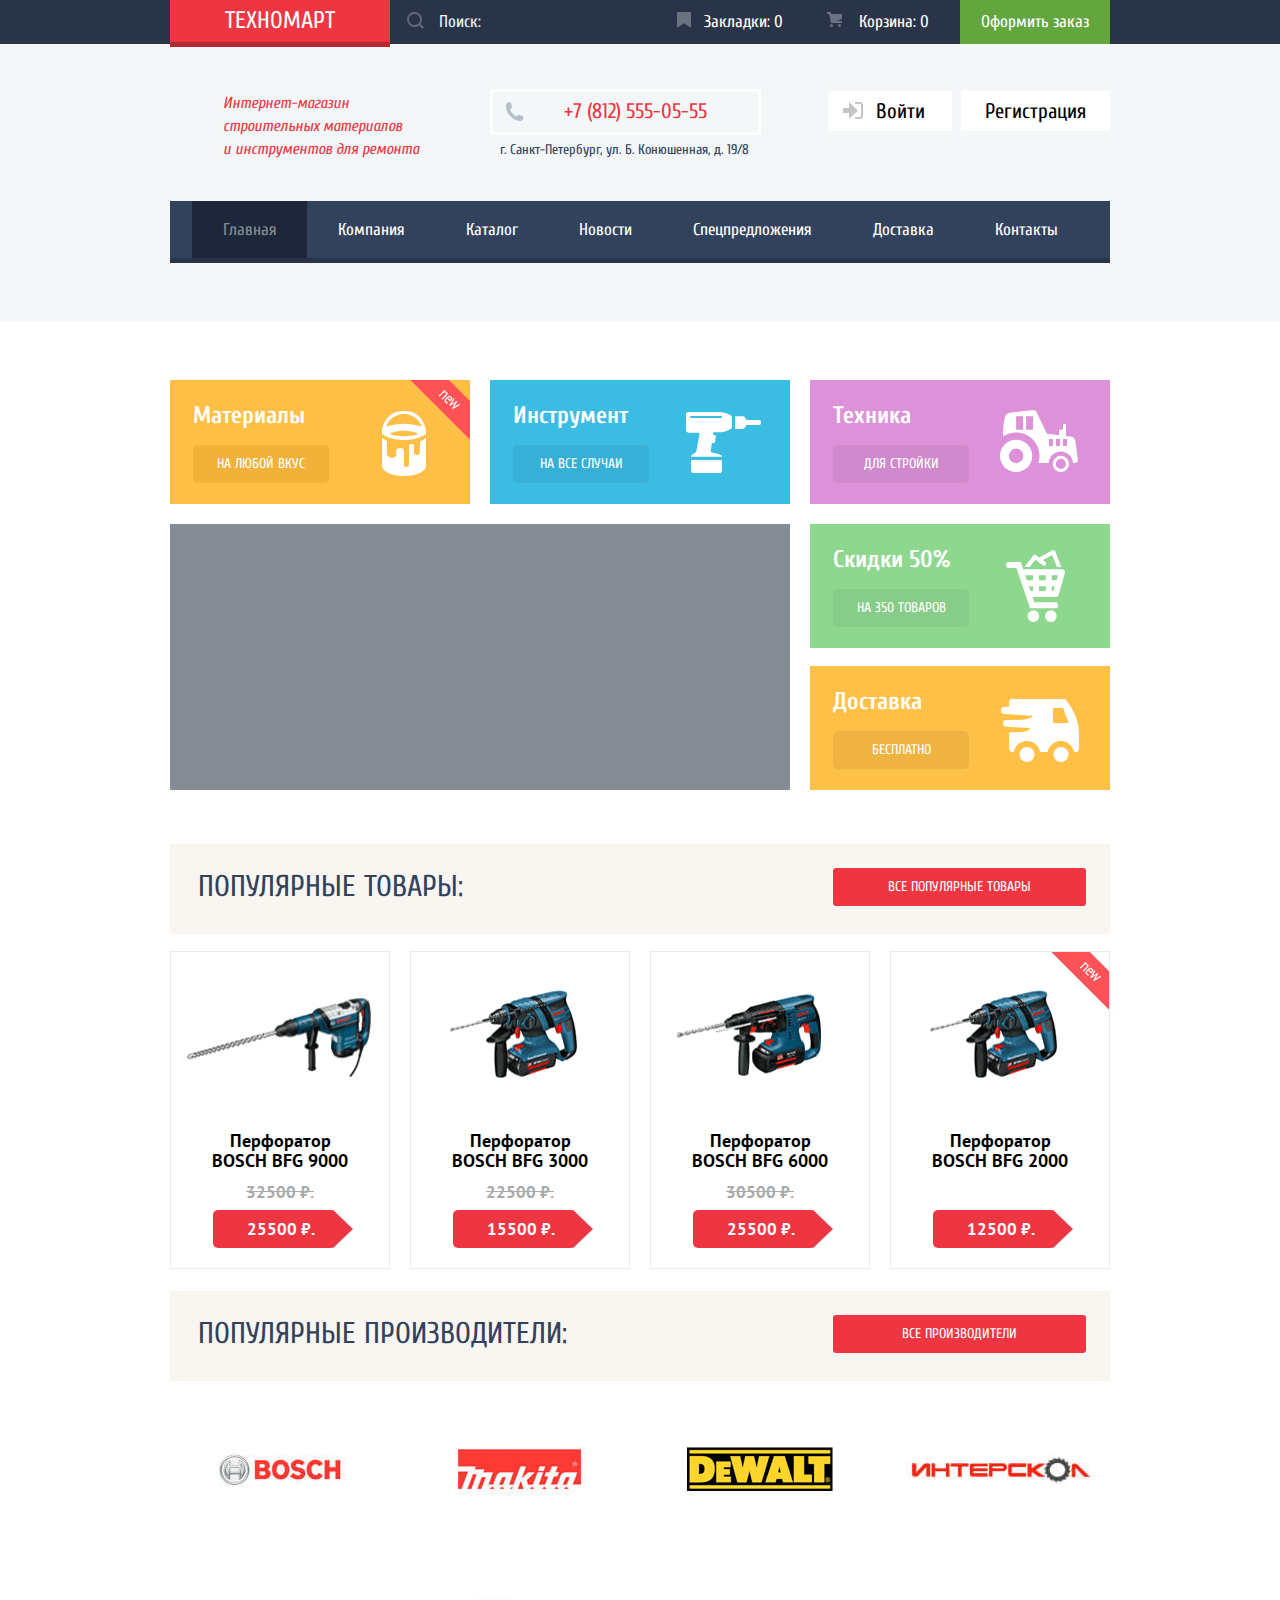
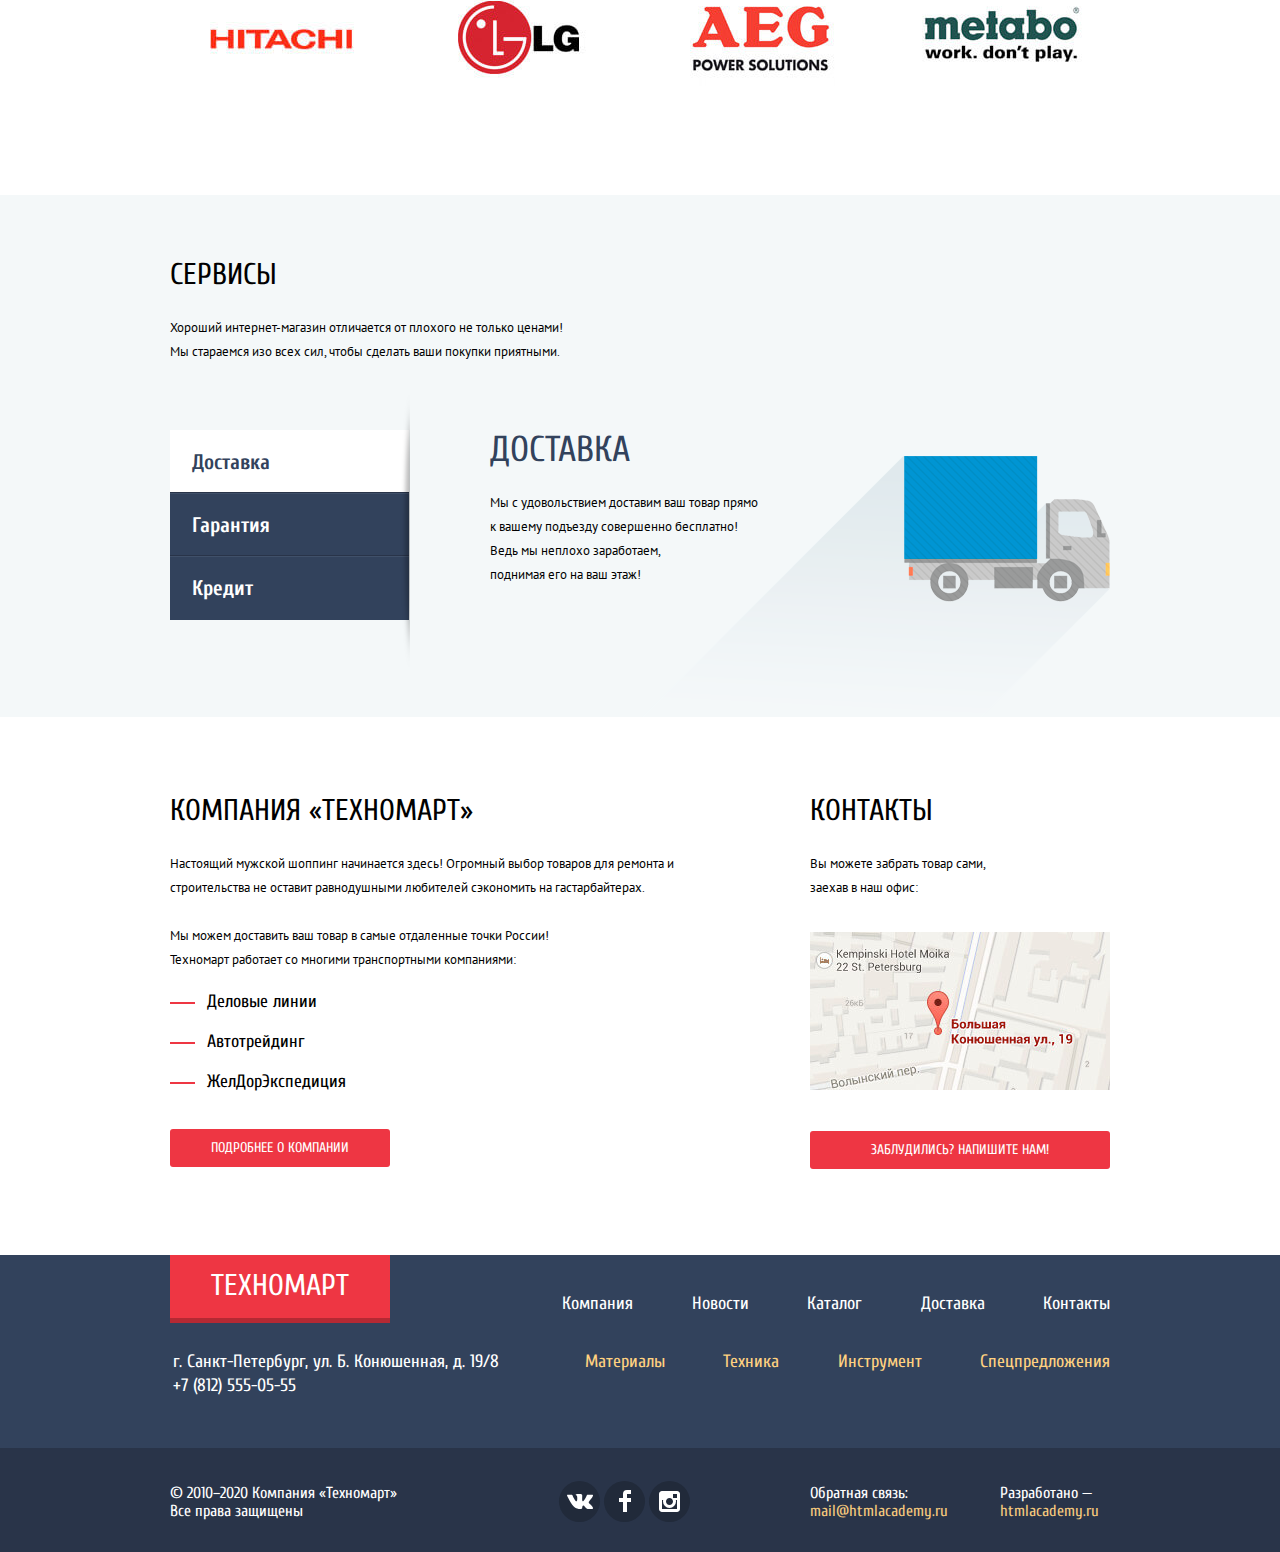
==== index.html @ 86afed7e "Верстка главной страницы" ====
<!DOCTYPE html>
<html lang="ru">
    <head>
        <meta charset="utf-8">
        <title>Интернет-магазин строительных материалов «Техномарт»</title>
        <link href="https://fonts.googleapis.com/css?family=Cuprum:400,400i,700&display=swap" rel="stylesheet">
        <link href="https://fonts.googleapis.com/css?family=PT+Sans:400,700&display=swap" rel="stylesheet">        <link rel="stylesheet" href="css/normalize.css">
        <link rel="stylesheet" href="css/style.css">
    </head>
    <body>
        <!-- Header -->
        <header class="main-header">
            <div class="main-header__container">
                <div class="container">
                    <a class="main-header__logo">Техномарт</a>
                    <form class="search-form" action="#" method="post">
                        <input type="search" name="search" id="search" placeholder="Поиск:">
                        <label for="search">
                            <svg xmlns="http://www.w3.org/2000/svg" width="17" height="17" viewBox="0 0 17 17"><path fill="#616978" d="M17 15.586l-3.542-3.542A7.465 7.465 0 0 0 15 7.5 7.5 7.5 0 1 0 7.5 15c1.71 0 3.282-.579 4.544-1.542L15.586 17 17 15.586zM2 7.5C2 4.467 4.467 2 7.5 2 10.532 2 13 4.467 13 7.5c0 3.032-2.468 5.5-5.5 5.5A5.506 5.506 0 0 1 2 7.5z"/></svg>
                        </label>
                    </form>
                    <ul class="menu-list">
                        <li class="menu-item">
                            <a href="#">Закладки: <span>0</span></a>
                            <svg xmlns="http://www.w3.org/2000/svg" width="14" height="16" viewBox="0 0 14 16"><path fill="#6a7180" d="M14 15c0 .55-.368.741-.818.426l-5.363-3.765c-.45-.315-1.187-.315-1.637 0L.818 15.426C.368 15.741 0 15.55 0 15V1c0-.55.45-1 1-1h12c.55 0 1 .45 1 1v14z"/></svg>
                        </li>
                        <li class="menu-item">
                            <a href="#">Корзина: <span>0</span></a>
                            <svg xmlns="http://www.w3.org/2000/svg" width="15" height="15" viewBox="0 0 15 15"><circle fill="#6a7180" cx="4.5" cy="13.5" r="1.5"/><circle fill="#6a7180" cx="12.5" cy="13.5" r="1.5"/><path fill="#6a7180" d="M15 2H4.07l-.422-2H0v2h2.031l1.985 9H15V9H9.441L15 6.951z"/></svg>
                        </li>
                        <li class="menu-item"><a class="green" href="#">Оформить заказ</a></li>
                    </ul>
                </div>
            </div>
            <section class="company-info">
                <h1 class="visually-hidden">Интернет-магазин строительных материалов «Техномарт»</h1>
                <div class="container">
                    <p class="description">
                        Интернет-магазин<br>
                        строительных материалов<br>
                        и инструментов для ремонта
                    </p>
                    <div class="contacts">
                        <p class="phone"><a class="phone-number" href="tel:+78125550555">+7 (812) 555-05-55</a></p>
                        <p class="addres">г. Санкт-Петербург, ул. Б. Конюшенная, д. 19/8</p>
                    </div>
                    <div class="authorisation">
                        <a class="login" href="#">
                            <svg xmlns="http://www.w3.org/2000/svg" width="20" height="17" viewBox="0 0 20 17"><path fill="#c5c5c5" d="M14.875 8.5L6 0v6H0v5h6v6z"/><path fill="#c5c5c5" d="M16.986 15.01h-5.027V17h5.027c2.178 0 3.004-1.81 3.029-3.026V3.028C19.99 1.811 19.164 0 16.986 0h-5.027v1.99h5.027c.839 0 .992.681 1.01 1.057v10.904c-.017.376-.171 1.059-1.01 1.059z"/></svg>
                            <span>Войти</span>
                        </a>
                        <a class="registration" href="#" type="button">Регистрация</a>
                    </div>
                </div>
            </section>
            <nav class="main-menu">
                <div class="container">
                    <ul class="main-nav">
                        <li><a class="active">Главная</a></li>
                        <li><a href="#">Компания</a></li>
                        <li><a href="catalog.html">Каталог</a></li>
                        <li><a href="#">Новости</a></li>
                        <li><a href="#">Спецпредложения</a></li>
                        <li><a href="#">Доставка</a></li>
                        <li><a href="#">Контакты</a></li>
                    </ul>
                </div>
        </header>
        <main>
            <section class="products-and-offers">
                <h2 class="visually-hidden">Товары и предложения</h2>
                <div class="container">
                    <ul class="products-list">
                        <li class="products-item">
                            <h3>Материалы</h3>
                            <a href="#">на любой вкус</a>
                        </li>
                        <li class="products-item">
                            <h3>Инструмент</h3>
                            <a href="#">на все случаи</a>
                        </li>
                        <li class="products-item">
                            <h3>Техника</h3>
                            <a href="#">для стройки</a>
                        </li>
                    </ul>
                </div>
                <div class="offers">
                    <div class="container">
                        <div class="slider"></div>
                        <ul class="offers-list">
                            <li class="offers-item">
                                <h3>Скидки 50%</h3>
                                <a href="#">на 350 товаров</a>
                            </li>
                            <li class="offers-item">
                                <h3>Доставка</h3>
                                <a href="#">бесплатно</a>
                            </li>
                        </ul>
                    </div>
                </div>
            </section>
            <section class="popular-products">
                <div class="container">
                    <div class="popular-products__header">
                        <h2>Популярные товары:</h2>
                        <a href="#">все популярные товары</a>
                    </div>
                    <ul class="popular-list">
                        <li class="popular-item">
                            <img class="popular-item__img" src="img/perforator-bosh-bfg-9000.png" width="218" height="170" alt="Перфоратор BOSCH BFG 9000">
                            <h3>Перфоратор BOSCH BFG 9000</h3>
                            <span>32500 ₽.</span>
                            <span class="price">25500 ₽.</span>
                        </li>
                        <li class="popular-item">
                            <img class="popular-item__img" src="img/perforator-bosh-bfg-3000.png" width="218" height="170" alt="Перфоратор BOSCH BFG 3000">
                            <h3>Перфоратор BOSCH BFG 3000</h3>
                            <span>22500 ₽.</span>
                            <span class="price">15500 ₽.</span>
                        </li>
                        <li class="popular-item">
                            <img class="popular-item__img" src="img/perforator-bosh-bfg-6000.png" width="218" height="170" alt="Перфоратор BOSCH BFG 6000">
                            <h3>Перфоратор BOSCH BFG 6000</h3>
                            <span>30500 ₽.</span>
                            <span class="price">25500 ₽.</span>
                        </li>
                        <li class="popular-item">
                            <img class="popular-item__img" src="img/perforator-bosh-bfg-2000.png" width="218" height="170" alt="Перфоратор BOSCH BFG 2000">
                            <h3>Перфоратор BOSCH BFG 2000</h3>
                            <span class="price">12500 ₽.</span>
                        </li>
                    </ul>
                </div>
            </section>
            <section class="popular-manufacturers">
                <div class="container">
                    <div class="popular-manufacturers__header">
                        <h2>Популярные производители:</h2>
                        <a href="#">все производители</a>
                    </div>
                    <div class="manufacturers-list">
                        <a class="manufacturers-item" href="#">
                            <img src="img/manufacturers-1.jpg" width="220" height="145" alt="BOSCH">
                        </a>
                        <a class="manufacturers-item" href="#">
                            <img src="img/manufacturers-2.jpg" width="220" height="145" alt="Makiata">
                        </a>
                        <a class="manufacturers-item" href="#">
                            <img src="img/manufacturers-3.jpg" width="220" height="145" alt="DeWALT">
                        </a>
                        <a class="manufacturers-item" href="#">
                            <img src="img/manufacturers-4.jpg" width="220" height="145" alt="ИНТЕРСКОЛ">
                        </a>
                        <a class="manufacturers-item" href="#">
                            <img src="img/manufacturers-5.jpg" width="220" height="145" alt="HITACHI">
                        </a>
                        <a class="manufacturers-item" href="#">
                            <img src="img/manufacturers-6.jpg" width="220" height="145" alt="LG">
                        </a>
                        <a class="manufacturers-item" href="#">
                            <img src="img/manufacturers-7.jpg" width="220" height="145" alt="AEG">
                        </a>
                        <a class="manufacturers-item" href="#">
                            <img src="img/manufacturers-8.jpg" width="220" height="145" alt="Metabo">
                        </a>
                    </div>
                </div>
            </section>
            <section class="services">
                <div class="container">
                    <h2>Сервисы</h2>
                    <p>Хороший интернет-магазин отличается от плохого не только ценами! Мы стараемся изо всех сил, чтобы сделать ваши покупки приятными.</p>
                    <div class="services-slider">
                        <input class="visually-hidden" type="radio" name="switches" id="delivery" checked>
                        <input class="visually-hidden" type="radio" name="switches" id="guarantee">
                        <input class="visually-hidden" type="radio" name="switches" id="credit">
                        <div class="services-control">
                            <label class="services-control__item services-control__delivery" for="delivery">Доставка</label>
                            <label class="services-control__item services-control__guarantee" for="guarantee">Гарантия</label>
                            <label class="services-control__item services-control__credit" for="credit">Кредит</label>
                        </div>
                        <div class="services-screen">
                            <div class="services-item">
                                <div class="services-container">
                                    <div class="description">
                                        <h2>Доставка</h2>
                                        <p>
                                            Мы с удовольствием доставим ваш товар прямо<br>
                                            к вашему подъезду совершенно бесплатно!<br>
                                            Ведь мы неплохо заработаем,<br>
                                            поднимая его на ваш этаж!
                                        </p>
                                    </div>
                                </div>
                            </div>
                            <div class="services-item">
                                <div class="services-container">
                                    <div class="description">
                                        <h2>Гарантия</h2>
                                        <p>
                                            Если купленный у нас товар поломается или заискрит,<br>
                                            а также в случае пожара, спровоцированного его возгаранием,<br>
                                            вы всегда можете быть уверены в нашей гарантии. Мы обменяем<br>
                                            сгоревший товар на новый.<br>
                                            Дом уж восстановите как-нибудь сами.
                                        </p>
                                    </div>
                                </div>
                            </div>
                            <div class="services-item">
                                <div class="services-container">
                                    <div class="description">
                                        <h2>Кредит</h2>
                                        <p>
                                            Залезть в долговую яму стало проще!<br>
                                            Кредитные консультанты придут вам на помощь.
                                        </p>
                                        <button type="button">Отправить заявку</button>
                                    </div>
                                </div>
                            </div>
                        </div>
                    </div>
                </div>
            </section>
            <article class="about-company">
                <div class="container">
                    <section class="company-descript">
                        <h2>Компания «Техномарт»</h2>
                        <p class="paragraph">Настоящий мужской шоппинг начинается здесь! Огромный выбор товаров для ремонта и строительства не оставит равнодушными любителей сэкономить на гастарбайтерах.</p>
                        <p class="paragraph">Мы можем доставить ваш товар в самые отдаленные точки России!<br>
                        Техномарт работает со многими транспортными компаниями:</p>
                        <ul class="companies-list">
                            <li class="companies-item">Деловые линии</li>
                            <li class="companies-item">Автотрейдинг</li>
                            <li class="companies-item">ЖелДорЭкспедиция</li>
                        </ul>
                        <a class="more-detailed" href="#">Подробнее о компании</a>
                    </section>
                    <section class="contacts">
                        <h2>Контакты</h2>
                        <p class="paragraph">Вы можете забрать товар сами,<br> заехав в наш офис:</p>
                        <button class="map" type="button">
                            <img src="img/map.jpg" width="300" height="158" alt="Карта проезда">
                        </button>
                        <button class="write-us" type="button">Заблудились? Напишите нам!</button>
                    </section>
                </div>
            </article>
        </main>
        <!-- Footer -->
        <footer>
            <div class="top-footer__container">
                <div class="container">
                    <div class="footer-menu">
                        <a class="main-footer__logo">Техномарт</a>
                        <ul class="footer-menu__list">
                            <li class="footer-menu__item"><a href="#">Компания</a></li>
                            <li class="footer-menu__item"><a href="#">Новости</a></li>
                            <li class="footer-menu__item"><a href="catalog.html">Каталог</a></li>
                            <li class="footer-menu__item"><a href="#">Доставка</a></li>
                            <li class="footer-menu__item"><a href="#">Контакты</a></li>
                        </ul>
                    </div>
                    <div class="footer-submenu">
                        <p class="contacts">
                            г. Санкт-Петербург, ул. Б. Конюшенная, д. 19/8<br>
                            <a href="tel:+78125550555">+7 (812) 555-05-55</a>
                        </p>
                        <ul class="footer-submenu__list">
                            <li class="footer-submenu__item"><a href="#">Материалы</a></li>
                            <li class="footer-submenu__item"><a href="#">Техника</a></li>
                            <li class="footer-submenu__item"><a href="#">Инструмент</a></li>
                            <li class="footer-submenu__item"><a href="#">Спецпредложения</a></li>
                        </ul>
                    </div>
                </div>
            </div>
            <div class="bottom-footer__conainer">
                <div class="container">
                    <p class="copyright">© 2010–2020 Компания «Техномарт»<br>
                        Все права защищены</p>
                    <ul class="social-list">
                        <li class="social-item">
                            <a class="social-icon" href="#">
                                <span class="visually-hidden">Вконтакте</span>
                                <svg xmlns="http://www.w3.org/2000/svg" width="26" height="15" viewBox="0 0 26 15"><path fill="#FFF" d="M16.138 11.51c.956-.309 2.18 2.04 3.483 2.939.978.681 1.727.534 1.727.534l3.473-.05s1.815-.112.957-1.554c-.071-.12-.503-1.069-2.585-3.022-2.177-2.043-1.882-1.712.739-5.244 1.597-2.153 2.236-3.468 2.036-4.028-.192-.539-1.365-.399-1.365-.399L20.69.713c-.381.001-.704.119-.851.515-.003.004-.621 1.666-1.445 3.079-1.741 2.989-2.436 3.148-2.724 2.961-.661-.433-.494-1.737-.494-2.664 0-2.897.432-4.105-.846-4.417-.427-.104-.739-.172-1.828-.182-1.392-.021-2.574 0-3.244.329-.445.223-.786.712-.579.74.26.035.843.16 1.155.586.401.552.389 1.789.389 1.789s.229 3.411-.54 3.834c-.528.29-1.25-.302-2.803-3.016-.793-1.388-1.392-2.922-1.392-2.922s-.116-.285-.326-.441c-.25-.185-.6-.244-.6-.244L.848.684S.29.7.085.946c-.182.218-.015.668-.015.668s2.909 6.881 6.203 10.347c3.02 3.182 6.452 2.971 6.452 2.971h1.555s.469-.054.709-.312c.224-.24.214-.691.214-.691s-.031-2.109.935-2.419z"/></svg>
                            </a>
                        </li>
                        <li class="social-item">
                            <a class="social-icon" href="#">
                                <span class="visually-hidden">Фейсбук</span>
                                <svg xmlns="http://www.w3.org/2000/svg" width="12" height="22" viewBox="0 0 12 22"><path fill="#FFF" d="M12 4V0H8a4 4 0 0 0-4 4v4H0v4h4v10h4V12h4V8H8V4h4z"/></svg>
                            </a>
                        </li>
                        <li class="social-item">
                            <a class="social-icon" href="#">
                                <span class="visually-hidden">Инстаграм</span>
                                <svg xmlns="http://www.w3.org/2000/svg" width="21" height="21" viewBox="0 0 21 21"><path fill="#FFF" d="M18 0H3C1.35 0 0 1.35 0 3v15c0 1.65 1.35 3 3 3h15c1.65 0 3-1.35 3-3V3c0-1.65-1.35-3-3-3zm-7.5 7c1.93 0 3.5 1.57 3.5 3.5S12.43 14 10.5 14 7 12.43 7 10.5 8.57 7 10.5 7zM18 18H3V9h1.181A6.504 6.504 0 0 0 4 10.5a6.5 6.5 0 1 0 13 0 6.45 6.45 0 0 0-.181-1.5H18v9zm0-11h-4V3h4v4z"/></svg>
                            </a>
                        </li>
                    </ul>
                    <div class="feedback"> 
                        <p class="feedback-email">
                            Обратная связь:<br>
                            <a href="mailto:mail@htmlacademy.ru">mail@htmlacademy.ru</a>
                        </p>
                        <p class="feedback-site">
                            Разработано —
                            <a href="https://htmlacademy.ru/">htmlacademy.ru</a>
                        </p>
                    </div>
                </div>
            </div>
        </footer>

        <section class="visually-hidden">
            <h2 class="visually-hidden">Введите контактную информацию</h2>
            <form action="post">
                <div>
                    <p>
                        <label for="name">Ваше имя:</label>
                        <input type="text" name="name" id="name" placeholder="Иван Петров" required>
                    </p>
                    <p>
                        <label for="name">Ваш e-mail:</label>
                        <input type="email" name="email" id="email" placeholder="email@technomart.ru" required>
                    </p>
                    <p>
                        <label for="description">Ваше имя:</label>
                        <input type="text" name="description" id="description" placeholder="В свободной форме" required>
                    </p>
                </div>
                <button type="submit">Отправить</button>
                <button type="button">Закрыть</button>
            </form>
        <section>
    </body>
</html>
---- css/style.css ----
body {
    min-width: 1140px;
    font-size: 17px;
    font-weight: 400;
    font-family: "Cuprum", Arial, sans-serif;
    color: #ffffff;
}

a {
    text-decoration: none;
}

img {
    max-width: 100%;
    height: auto;
}

ul {
    list-style: none;
    margin: 0;
    padding: 0;
}

.visually-hidden:not(:focus):not(:active),
input[type="checkbox"].visually-hidden,
input[type="radio"].visually-hidden {
    position: absolute;
    width: 1px;
    height: 1px;
    margin: -1px;
    border: 0;
    padding: 0;
    white-space: nowrap;
    clip-path: inset(100%);
    clip: rect(0 0 0 0);
    overflow: hidden;
}

/* .button {
    display: inline-block;
    margin-right: 16px;
    padding: 10px 30px;
    font: inherit;
    text-align: center;
    color: #ffffff;
    vertical-align: middle;
    background-color: #000000;
    border: 0;
}

.button:hover,
.button:focus,
.button:active {
    background-color: #663d15;
}

.button.disabled,
.button:disabled {
    cursor: default;
    opacity: 0.5;
    background-color: #000000;
} */

.container {
    margin: 0 auto;
    max-width: 940px;
}

/* Main Header */

.main-header {
    padding-bottom: 59px;
    background-color: #f3f7f8;
}

.main-header__container {
    background-color: #293449;
}

.main-header__container .container {
    display: flex;
    justify-content: space-between;
}

.main-header__logo {
    position: absolute;
    font-size: 24px;
    display: flex;
    width: 220px;
    height: 47px;
    background-color: #ee3643;
    color: #ffffff;
    justify-content: center;
    align-items: center;
    border-bottom: 5px solid #b52933;
    text-transform: uppercase;
    box-sizing: border-box;
}

.search-form {
    position: relative;
    margin-left: 220px;
}

.search-form:hover {
    background-color: #212a3a;
}

.search-form input {
    width: 270px;
    height: 43px;
    padding: 0 10px 0 49px;
    color: #f0f1f2;
    background-color: transparent;
    border: 0;
}

.search-form input::placeholder {
    color: #f0f1f2;
}

input[type=search]:focus {
    background-color: #ffffff;
    color: #111111;
}

input[type=search]:focus::placeholder{
    color: #111111;
}

.search-form label {
    position: absolute;
    top: 12px;
    left: 17px;
}

input[type=search]:hover + label path {
    fill: #ffffff;
}

input[type=search]:focus + label path {
    fill: #f0525d;
}

.menu-list{
    display: flex;
}

.main-header .menu-item {
    position: relative;
    width: 150px;
    text-align: center;
}

.menu-list a {
    display: block;
    color: #ffffff;
}

.menu-list a:not(.green) {
    padding: 12px 0 12px 17px;
}

.menu-list a:hover:not(.green) {
    background-color: #212a3a;
}

.menu-list a:active:not(.green) {
    background-color: #161d29;
    color: #999ca1;
}

.menu-item svg {
    position: absolute;
    left: 17px;
    top: 12px;
}

.menu-item a:hover + svg path,
.menu-item a:hover + svg circle {
    fill: #ffffff;
}

.menu-item a:active + svg path,
.menu-item a:active + svg circle {
    fill: #6a7180;
}

.menu-item:last-child {
    background-color: #63a63e;
}

.menu-item:hover:last-child {
    background-color: #5fbb2d;
}

.menu-item:active:last-child {
    background-color: #518534; 
}

.menu-item .green {
    padding: 12px 0;
}

/* Company info */

.company-info {
    margin-top: 45px;
}

.company-info .container {
    display: flex;
    justify-content: space-between;
}

.company-info .description {
    width: 205px;
    margin: 3px 0 0 53px;
    font-style: italic;
    font-size: 16px;
    line-height: 23px;
    color: #ee3643;
}

.contacts {
    width: 300px;
}

.contacts .phone {
    position: relative;
    width: 265px;
    margin: 0 0 0 12px;
    padding: 10px 0;
    border: 3px solid #ffffff;
}

.contacts .phone-number {
    margin-left: 71px;
    font-size: 21px;
    line-height: 18px;
    color: #ee3643;
}

.contacts .phone-number:hover {
    text-decoration: underline;
}

.contacts .phone-number:active {
    text-decoration: none;
    color: #ba2732;
}

.contacts .phone-number::before {
    content: '';
    position: absolute;
    top: 10px;
    left: 12px;
    width: 19px;
    height: 19px;
    background-image: url(../img/svg/icon-phone.svg);
}

.contacts .addres {
    margin: 3px 0 0 22px;
    font-size: 14px;
    line-height: 24px;
    color: #32425c
}

.authorisation {
    margin: 2px 0 0;
    display: flex;
}

.authorisation a {
    display: block;
    font-size: 21px;
    line-height: 18px;
    color: #000000;
    background-color: #ffffff;
}

.authorisation a:hover {
    color: #ee3643;
}

.authorisation a:active {
    color: #b2b2b2;
}

.authorisation .login {
    position: relative;
    padding: 11px 27px 11px 48px;
    margin-right: 9px;
    align-self: flex-start;
}

.login svg {
    position: absolute;
    left: 15px;
}

.login:hover path {
    fill: #32425c;
}

.authorisation .registration {
    padding: 11px 24px;
    align-self: flex-start;
}

/* Main menu */

.main-menu {
    margin-top: 39px;
}

.main-nav {
    display: flex;
    justify-content: space-between;
    background-color: #32425c;
    border-bottom: 5px solid #293449;
    padding: 0 22px;
}

.main-nav li{
    flex-grow: 1;
    text-align: center;
}

.main-nav a {
    display: block;
    padding: 20px 25px;
    color: #ffffff;
    line-height: 17px;
}

.main-nav .active,
.main-nav .active:hover,
.main-nav a:active {
    background-color: #1d2739;
    color: #868c95;
}

.main-nav a:hover {
    background-color: #293449;
}

/* Products */

.products-and-offers {
    margin-top: 58px;
}

.products-list {
    display: flex;
    justify-content: space-between;
}

.products-list .products-item,
.offers-item {
    position: relative;
    width: 300px;
    box-sizing: border-box;
    min-height: 93px;
    padding: 21px 23px;
}

.products-item h3,
.offers-item h3 {
    margin: 0 0 14px;
    font-size: 24px;
    line-height: 30px;
    font-weight: 700;
}

.products-item a,
.offers-item a {
    padding: 10px 0;
    display: block;
    width: 136px;
    font-size: 14px;
    line-height: 18px;
    text-transform: uppercase;
    color: #ffffff;
    text-align: center;
    border-radius: 5px;
}

.products-list .products-item:first-child {
    background-color: #ffbf47;
}

.products-item:first-child a {
    background-color: rgba(189, 125, 0, 0.2);
}

.products-item:first-child a:hover {
    background-color: rgba(189, 125, 0, 0.3);
}

.products-item:first-child a:active {
    background-color: rgba(189, 125, 0, 0.4);
}

.products-item:first-child::before {
    content: '';
    position: absolute;
    left: 212px;
    top: 31px;
    width: 44px;
    height: 65px;
    background-image: url(../img/svg/icon-1.svg);
}

.products-item:first-child::after {
    content: '';
    position: absolute;
    left: 240px;
    top: 0;
    width: 60px;
    height: 60px;
    background-image: url(../img/new-products.png);
    background-repeat: no-repeat;
}

.products-list .products-item:nth-child(2) {
    background-color: #3bbce3;
}

.products-item:nth-child(2) a {
    background-color: rgba(42, 131, 158, 0.2);
}

.products-item:nth-child(2) a:hover {
    background-color: rgba(42, 131, 158, 0.3);
}

.products-item:nth-child(2) a:active {
    background-color: rgba(42, 131, 158, 0.4);
}

.products-item:nth-child(2)::before {
    content: '';
    position: absolute;
    left: 196px;
    top: 32px;
    width: 75px;
    height: 61px;
    background-image: url(../img/svg/icon-2.svg);
}

.products-list .products-item:last-child {
    background-color: #dc91d8;
}

.products-item:last-child a {
    background-color: rgba(161, 111, 158, 0.2);
}

.products-item:last-child a:hover {
    background-color: rgba(161, 111, 158, 0.3);
}

.products-item:last-child a:active {
    background-color: rgba(161, 111, 158, 0.4);
}

.products-item:last-child::before {
    content: '';
    position: absolute;
    left: 190px;
    top: 30px;
    width: 78px;
    height: 62px;
    background-image: url(../img/svg/icon-3.svg);
}

.offers {
    margin-top: 20px;
}

.offers .container {
    display: flex;
    justify-content: space-between;
}

.slider {
    width: 620px;
    height: 266px;
    background-color: #868c95;
}

.offers-list {
    display: flex;
    flex-direction: column;
    justify-content: space-between;
}

.offers-item:first-child {
    background-color: #8ed78f;
}

.offers-item:first-child a {
    background-color: rgba(113, 159, 113, 0.2);
}

.offers-item:first-child a:hover {
    background-color: rgba(113, 159, 113, 0.3);
}

.offers-item:first-child a:active {
    background-color: rgba(113, 159, 113, 0.4);
}

.offers-item:first-child::before {
    content: '';
    position: absolute;
    top: 26px;
    right: 45px;
    width: 59px;
    height: 72px;
    background-image: url(../img/svg/icon-4.svg);
    background-repeat: no-repeat;
}

.offers-item:last-child {
    background-color: #ffc047;
}

.offers-item:last-child a {
    background-color: rgba(175, 132, 50, 0.2)
}

.offers-item:last-child a:hover {
    background-color: rgba(175, 132, 50, 0.3)
}

.offers-item:last-child a:active {
    background-color: rgba(175, 132, 50, 0.4)
}

.offers-item:last-child::before {
    content: '';
    position: absolute;
    top: 33px;
    right: 29px;
    width: 80px;
    height: 64px;
    background-image: url(../img/svg/icon-5.svg);
    background-repeat: no-repeat;
}

/* Popular product */

.popular-products {
    margin-top: 54px;
}

.popular-products__header,
.popular-manufacturers__header {
    padding: 28px;
    display: flex;
    justify-content: space-between;
    background-color: #f9f5f0;
}

.popular-products__header h2,
.popular-manufacturers__header h2{
    margin: 0;
    text-transform: uppercase;
    font-size: 30px;
    line-height: 30px;
    color: #32425c;
    font-weight: 400;
}

.popular-products__header a,
.popular-manufacturers__header a {
    width: 253px;
    margin: -4px -4px 0 0;
    padding: 10px 0;
    font-size: 14px;
    line-height: 18px;
    text-align: center;
    color: #ffffff;
    background-color: #ee3643;
    border-radius: 3px;
    text-transform: uppercase;
}

.popular-products__header a:hover,
.popular-manufacturers__header a:hover {
    background-color: #ca2c37;
}

.popular-products__header a:active,
.popular-manufacturers__header a:active {
    background-color: #ba2732;
}

.popular-list {
    display: flex;
    flex-wrap: wrap;
    justify-content: space-between;
    margin-top: 17px;
}

.popular-products .popular-item {
    position: relative;
    min-height: 318px;
    padding-bottom: 20px;
    display: flex;
    flex-direction: column;
    width: 220px;
    font-family: "PT Sans", Arial, sans-serif;
    text-align: center;
    border: 1px solid #eaeaea;
    box-sizing: border-box;
}

.popular-products .popular-item:last-child {
    background-image: url(../img/new-products.png);
    background-repeat: no-repeat;
    background-position: 160px 0;
}

.popular-item__img {
    position: relative;
    width: 220px;
    height: 167px;
    margin: 0;
}

.popular-item h3 {
    margin: 12px 0 0;
    padding: 0 30px;
    font-size: 18px;
    line-height: 20px;
    font-weight: 700;
    color: #000000;
}

.popular-item span {
    display: block;
    margin-top: 12px;
    font-size: 17px;
    font-weight: 700;
    line-height: 18px;
    color: #a9a9a9;
    text-decoration: line-through;
}

.popular-item .price {
    position: relative;
    width: 123px;
    margin-top: auto;
    margin-left: 42px;
    padding: 10px 0 10px 13px;
    box-sizing: border-box;
    text-decoration: none;
    color: #ffffff;
    background-color: #ee3643;
    border-radius: 5px;
}

.popular-item .price::before {
    content: '';
    position: absolute;
    top: 0;
    left: 120px;
    width: 0;
    height: 0;
    margin: 0;
    padding: 0;
    border-style: solid;
    border-width: 19px 0 19px 20px;
    border-color: transparent transparent transparent #ee3643;
}

/* Popular manufacturers */

.popular-manufacturers {
    margin-top: 22px;
}

.popular-manufacturers__header {
    margin-bottom: 18px;
}

.manufacturers-list {
    display: flex;
    flex-wrap: wrap;
}

.manufacturers-item {
    width: 220px;
    min-height: 145px;
    margin-bottom: 17px;
}

.manufacturers-item:hover {
    box-shadow: 0 10px 35px 0 #bec2c6;
    z-index: 1;
}

.manufacturers-item:not(:nth-child(4n+4)) {
    margin-right: 20px;
}

/* Services */

.services {
    margin-top: 63px;
    padding-top: 68px;
    background-color: #f4f8f9;
}

.services h2,
.services p {
    line-height: 24px;
    font-weight: 400;
    color: #000000;
}

.services h2 {
    margin: 0;
    font-size: 30px;
    text-transform: uppercase;
}

.services p {
    margin: 29px 0 0;
    width: 400px;
    font-family: "PT Sans", Arial, sans-serif;
    font-size: 13px;
}

.services-slider {
    margin-top: 66px;
    display: flex;
}

.services-control {
    position: relative;
    width: 240px;
}

.services-control__item {
    display: block;
    font-size: 21px;
    font-weight: 700;
    padding: 20px 22px 19px;
    background-color: #32425c;
    box-shadow: 0 -1px 0 0 #293449, inset 0 1px 0 0 #405069;
    cursor: pointer;
}

.services-control__item:hover {
    background-color: #293449;
}

.services-control::after {
    content: '';
    position: absolute;
    top: -35px;
    left: 230px;
    width: 10px;
    height: 272px;
    background-image: url(../img/slider-border.png);
}

#delivery:checked~.services-control .services-control__delivery,
#guarantee:checked~.services-control .services-control__guarantee,
#credit:checked~.services-control .services-control__credit {
    background-color: #ffffff;
    color: #32425c;
    box-shadow: none;
    transition-duration: 0.2s;
}

.services-screen {
    margin-left: 81px;
}

.services-item {
    position: relative;
    display: none;
    width: 620px;
    min-height: 279px;
}

.services-item:first-child {
    background-image: url('../img/slider-delivery.png');
    background-repeat: no-repeat;
    background-position: 152px 18px;
}

.services-item:nth-child(2) {
    background-image: url('../img/slider-guarantee.png');
    background-repeat: no-repeat;
    background-position: 233px 7px;
}

.services-item:last-child {
    background-image: url('../img/slider-credit.png');
    background-repeat: no-repeat;
    background-position: 154px -6px;
}

#delivery:checked~.services-screen .services-item:first-child,
#guarantee:checked~.services-screen .services-item:nth-child(2),
#credit:checked~.services-screen .services-item:last-child {
    display: block;
}

.services-item .services-container {
    margin-top: 8px;
}

.services-item h2 {
    font-size: 36px;
    line-height: 24px;
    color: #32425c;
}

.services-item button {
    width: 195px;
    padding: 10px 0;
    margin-top: 28px;
    font-family: "Cuprum", Arial, sans-serif;
    font-size: 14px;
    line-height: 18px;
    color: #ffffff;
    background-color: #ff5357;
    border: none;
    border-radius: 5px;
    cursor: pointer;
    text-transform: uppercase;
}

.services-item button:hover {
    background-color: #ca2c37;
}

.services-item button:active {
    background-color: #ba2732;
}

/* About company */

.about-company {
    margin-top: 82px;
    padding-bottom: 86px;
}

.about-company .container {
    display: flex;
    justify-content: space-between;
}

.company-descript {
    width: 545px;
}

.about-company h2 {
    margin: 0;
    font-weight: 400;
    font-size: 30px;
    line-height: 24px;
    color: #000000;
    text-transform: uppercase;
}

.about-company .paragraph {
    margin: 29px 0 0;
    font-family: "PT Sans", Arial, sans-serif;
    font-size: 13px;
    line-height: 24px;
    color: #000000;
}

.about-company .paragraph:nth-child(3) {
    margin-top: 24px;
}

.companies-list {
    margin-top: 20px;
}

.companies-list .companies-item {
    position: relative;
    font-size: 18px;
    line-height: 20px;
    color: #000000;
    padding-left: 37px;
}

.companies-list .companies-item:not(:last-child) {
    margin-bottom: 20px;
}

.companies-list .companies-item::before {
    content: '';
    width: 25px;
    height: 2px;
    background-color: #ee3643;
    position: absolute;
    top: 10px;
    left: 0;
}

.about-company .more-detailed {
    display: block;
    width: 220px;
    text-align: center;
    text-transform: uppercase;
    padding: 10px 0;
    margin-top: 37px;
    font-size: 14px;
    line-height: 18px;
    color: #fff;
    background-color: #ee3643;
    border-radius: 3px;
}

.about-company .more-detailed:hover {
    background-color: #ca2c37;
}

.about-company .more-detailed:active {
    background-color: #ba2732;
}

.contacts .map {
    padding: 0;
    margin-top: 32px;
    border: 0;
    background: 0 0;
}

.contacts .write-us {
    font-family: "Cuprum",Arial,sans-serif;
    font-size: 14px;
    line-height: 18px;
    padding: 10px 0;
    margin-top: 36px;
    width: 300px;
    text-transform: uppercase;
    color: #fff;
    background-color: #ee3643;
    border-radius: 3px;
    border: 0;
    cursor: pointer;
}

.contacts .write-us:hover {
    background-color: #ca2c37;
}

.contacts .write-us:active {
    background-color: #ba2732;
}

/* Footer */

.top-footer__container {
    background-color: #32425c;
}

.footer-menu {
    display: flex;
    justify-content: space-between;
}

.main-footer__logo {
    font-size: 30px;
    display: flex;
    width: 220px;
    height: 68px;
    background-color: #ee3643;
    color: #ffffff;
    justify-content: center;
    align-items: center;
    border-bottom: 5px solid #b52933;
    text-transform: uppercase;
    box-sizing: border-box;
}

.footer-menu__list,
.footer-submenu__list,
.footer-submenu {
    display: flex;
    justify-content: space-between;
}

.footer-menu__list {
    width: 548px;
    margin-top: 37px;
}

.footer-menu__item a,
.footer-submenu__item a{
    font-size: 18px;
    line-height: 24px;
    color: #ffffff;
}

.footer-menu__item a:hover,
.footer-submenu__item a:hover {
    text-decoration: underline;
}

.footer-menu__item a:active {
    color: #a4abb4;
    text-decoration: none;
}

.footer-submenu {
    margin-top: 27px;
    padding-bottom: 50px;
}

.footer-submenu .contacts {
    width: 335px;
    margin: 0;
    padding-left: 3px;
    font-size: 18px;
    line-height: 24px;
}

.footer-submenu .contacts a {
    color: #ffffff;
}

.footer-submenu .contacts a:hover {
    text-decoration: underline;
}

.footer-submenu__list {
    width: 525px;
}

.footer-submenu__item a{
    color: #ffd180;
}

.footer-submenu__item a:active {
    color: #ad956f;
    text-decoration: none;
}

.bottom-footer__conainer {
    padding-top: 36px;
    padding-bottom: 30px;
    background-color: #293449;
}

.bottom-footer__conainer .container {
    display: flex;
    justify-content: space-between;
}

.bottom-footer__conainer .copyright {
    width: 230px;
    font-size: 16px;
    line-height: 18px;
    margin: 0;
}

.social-list {
    min-width: 170px;
    display: flex;
    justify-content: flex-end;
}

.social-item:not(:last-child) {
    margin-right: 4px;
}

.social-icon {
    display: flex;
    justify-content: center;
    align-items: center;
    width: 41px;
    height: 41px;
    background-color: #212a3a;
    border-radius: 50%;
    margin-top: -3px;
}

.social-icon:hover {
    background-color: #ee3643;
}

.social-icon:active {
    background-color: #ca2c37;
}

.feedback {
    width: 300px;
    display: flex;
    font-size: 16px;
    line-height: 18px;
}

.feedback-email {
    margin: 0 52px 0 0;
}

.feedback-site {
    margin: 0;
}

.feedback a {
    color: #f5c97d;
}

.feedback a:hover {
    text-decoration: underline;
}

.feedback a:active {
    color: #e53643;
    text-decoration: none;
}
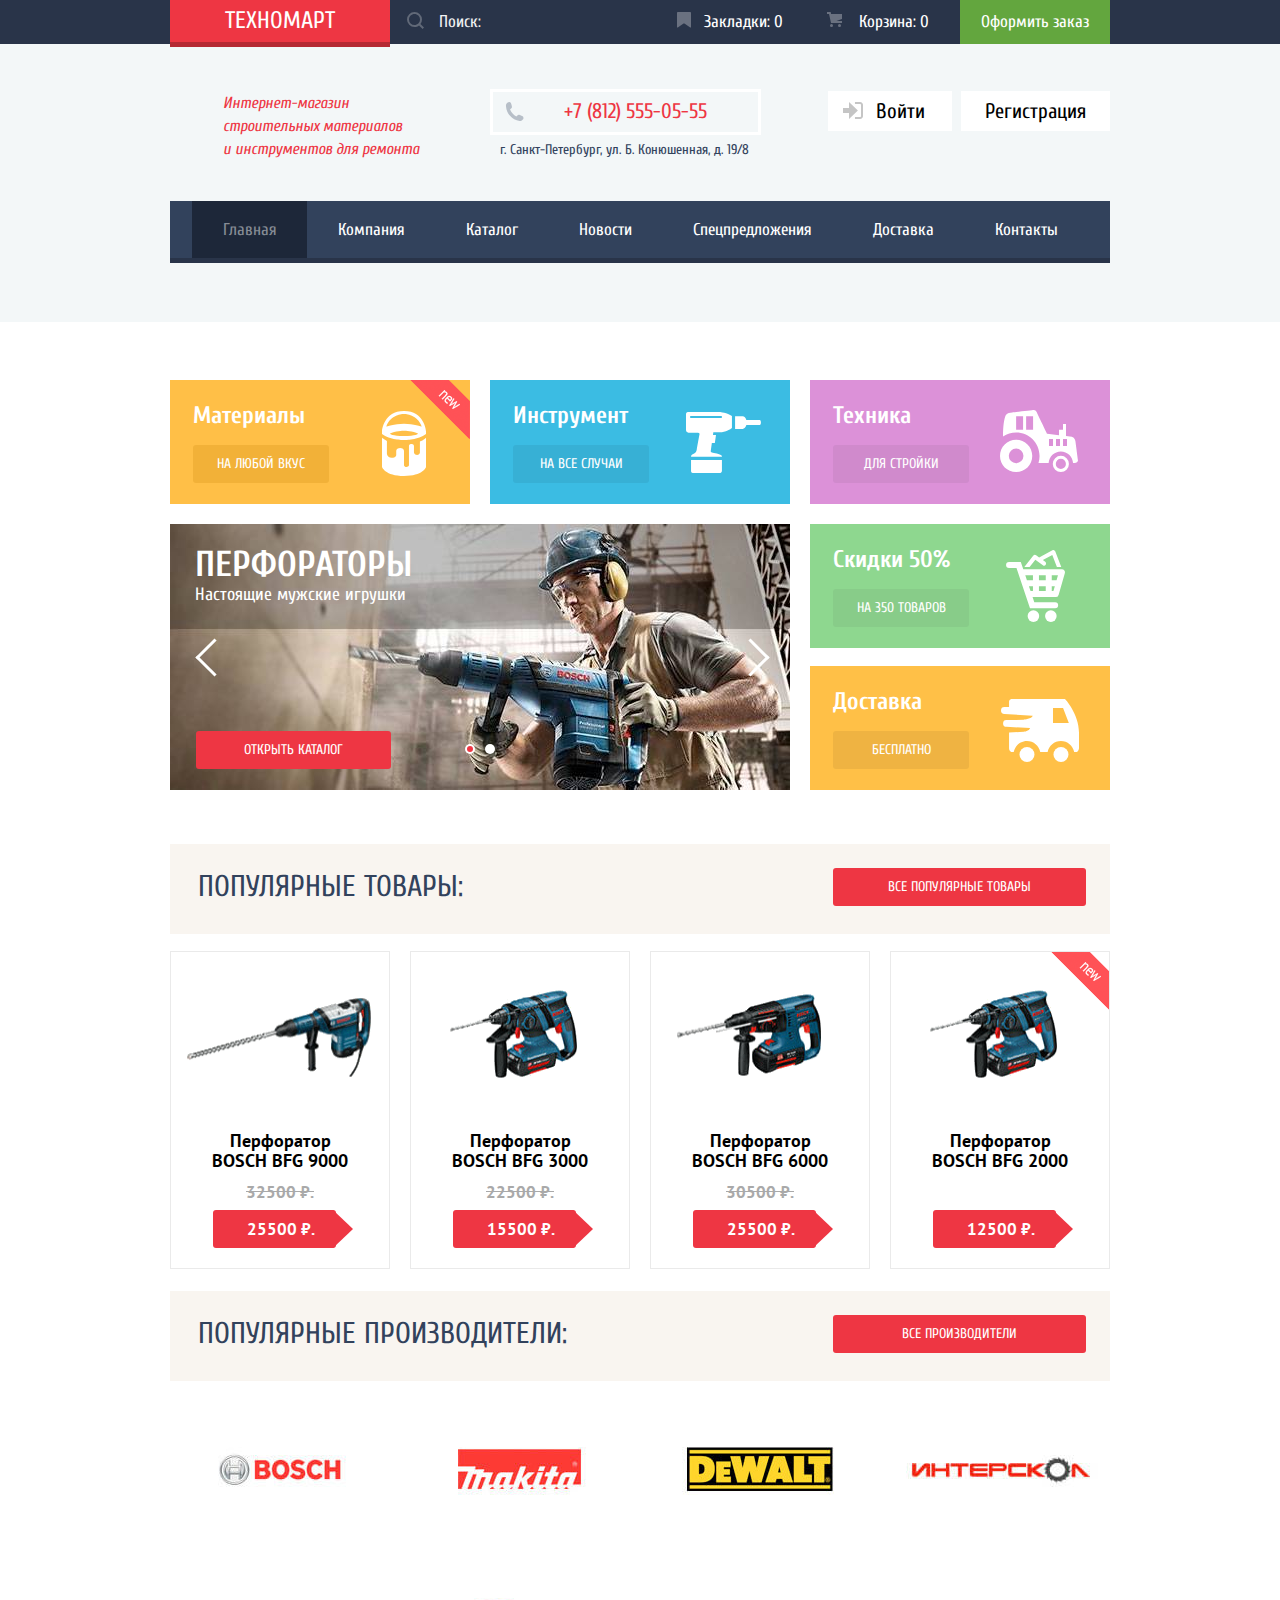
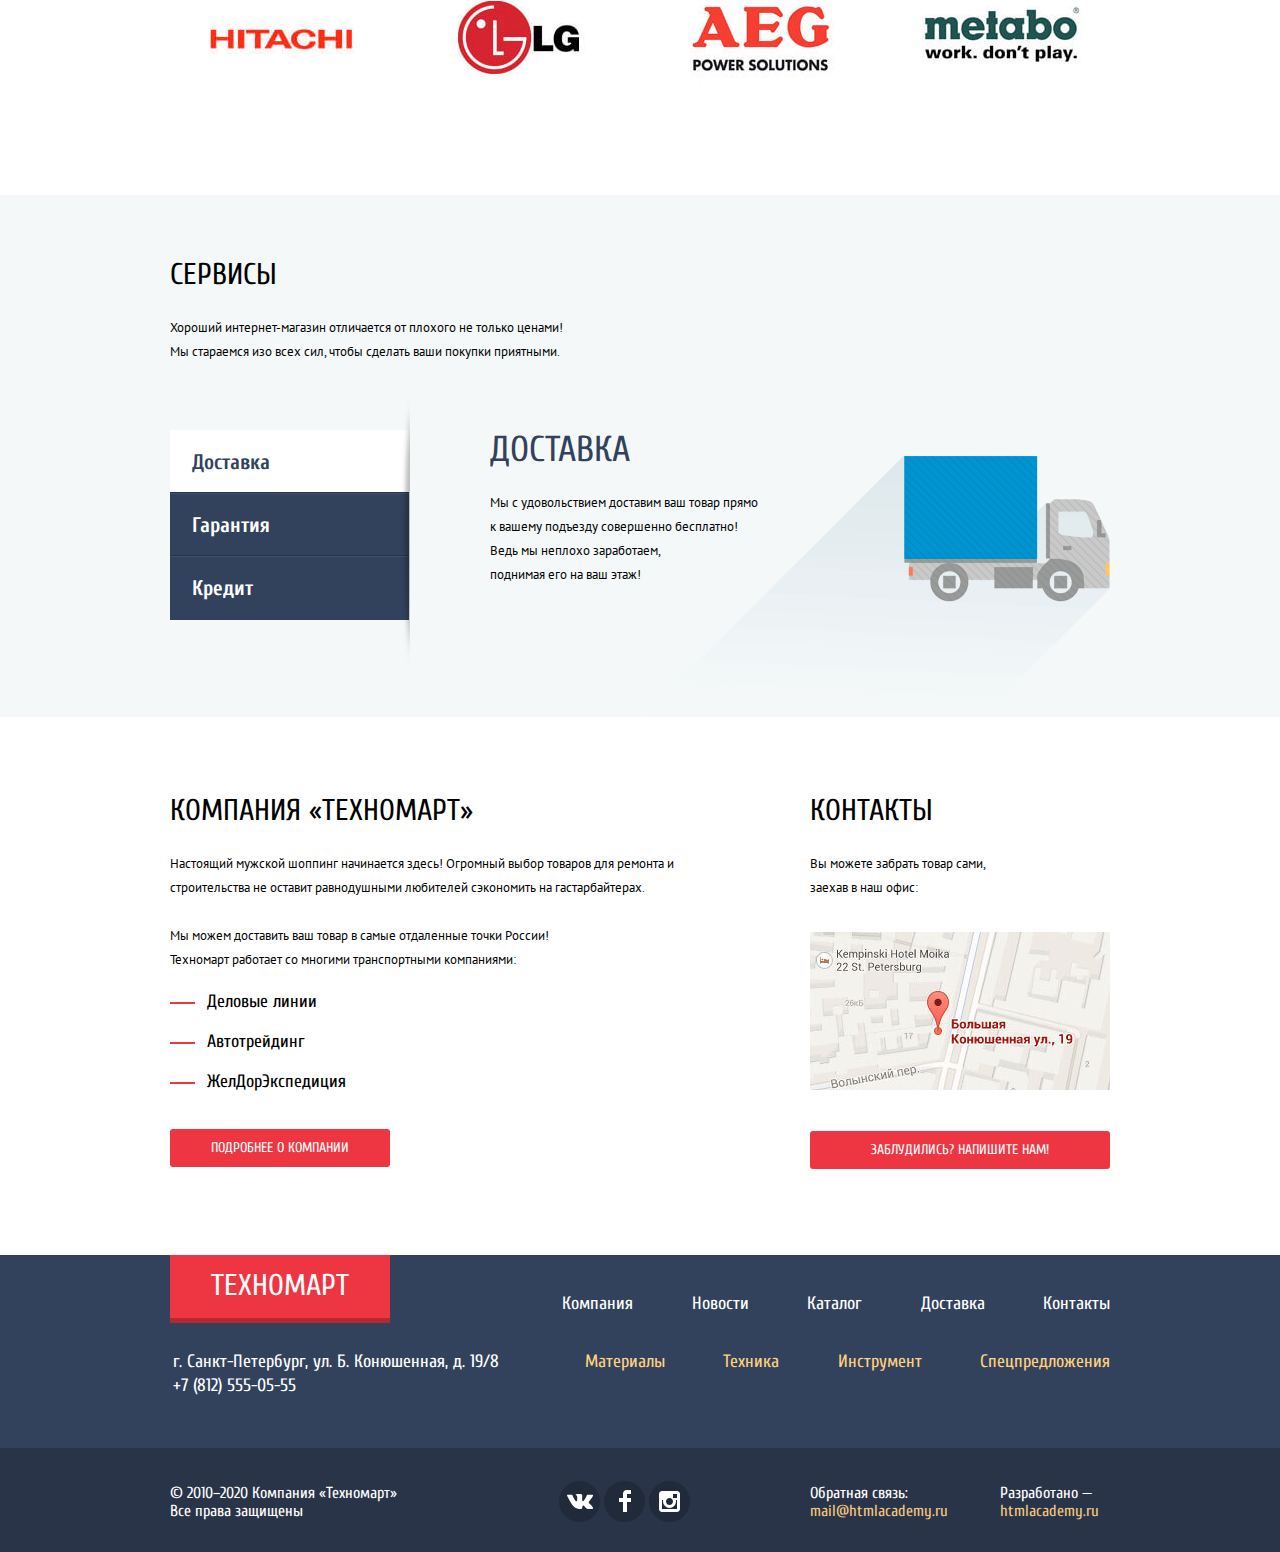
==== commit 2903e71b: "Добавил слайдер на главной странице" ====
--- a/index.html
+++ b/index.html
@@ -87,7 +87,42 @@
                 </div>
                 <div class="offers">
                     <div class="container">
-                        <div class="slider"></div>
+                        <div class="slider">
+                            <input class="visually-hidden" type="radio" id="slide-1" name="slider-radio" checked>
+                            <input class="visually-hidden" type="radio" id="slide-2" name="slider-radio">
+                            <div class="slider-controls">
+                                <label class="slider-controls__point slider-controls__point-1" for="slide-1">
+                                    <span class="visually-hidden">Первый слайд</span>
+                                </label>
+                                <label class="slider-controls__point slider-controls__point-2" for="slide-2">
+                                    <span class="visually-hidden">Второй слайд</span>
+                                </label>
+                            </div>
+                            <div class="slider-controls__arrow">
+                                <label for="slide-1">
+                                    <span class="visually-hidden">Переключение слайдера влево</span>
+                                </label>
+                                <label for="slide-2">
+                                    <span class="visually-hidden">Переключение слайдера вправо</span>
+                                </label>
+                            </div>
+                            <ul class="slider-list">
+                                <li class="slider-item">
+                                    <div class="description">
+                                        <h2>Перфораторы</h2>
+                                        <p>Настоящие мужские игрушки</p>
+                                    </div>
+                                    <a href="catalog.html">Открыть каталог</a>
+                                </li>
+                                <li class="slider-item">
+                                    <div class="description">
+                                        <h2>Дрели</h2>
+                                        <p>Соседям на радость!</p>
+                                    </div>
+                                    <a href="catalog.html">Открыть каталог</a>
+                                </li>
+                            </ul>
+                        </div>
                         <ul class="offers-list">
                             <li class="offers-item">
                                 <h3>Скидки 50%</h3>
--- a/css/style.css
+++ b/css/style.css
@@ -384,7 +384,7 @@
     text-transform: uppercase;
     color: #ffffff;
     text-align: center;
-    border-radius: 5px;
+    border-radius: 3px;
 }
 
 .products-list .products-item:first-child {
@@ -485,12 +485,6 @@
     justify-content: space-between;
 }
 
-.slider {
-    width: 620px;
-    height: 266px;
-    background-color: #868c95;
-}
-
 .offers-list {
     display: flex;
     flex-direction: column;
@@ -549,6 +543,141 @@
     height: 64px;
     background-image: url(../img/svg/icon-5.svg);
     background-repeat: no-repeat;
+}
+
+.slider {
+    width: 620px;
+    position: relative;
+}
+
+.slider-controls {
+    position: absolute;
+    top: 215px;
+    left: 295px;
+}
+
+.slider-controls label {
+    position: relative;
+    display: inline-block;
+    width: 10px;
+    height: 10px;
+    margin-right: 6px;
+    border-radius: 50%;
+    cursor: pointer;
+}
+
+.slider-controls label::before {
+    content: "";
+    position: absolute;
+    width: 10px;
+    height: 10px;
+    background-color: #fff;
+    border-radius: 50%;
+}
+
+#slide-1:checked ~ .slider-controls .slider-controls__point-1::after,
+#slide-2:checked ~ .slider-controls .slider-controls__point-2::after {
+    content: "";
+    position: absolute;
+    left: 2px;
+    top: 2px;
+    width: 6px;
+    height: 6px;
+    background-color: #ee3643;
+    border-radius: 50%;
+}
+
+.slider-controls__arrow label {
+    position: absolute;
+    display: inline-block;
+    top: 120px;
+    width: 30px;
+    height: 30px;
+    cursor: pointer;
+    padding: 10px;
+}
+
+.slider-controls__arrow label::before {
+    content: "";
+    width: 24px;
+    height: 24px;
+    border: 3px solid #fff;
+    position: absolute;
+    top: 0;
+    transform: rotate(45deg);
+}
+
+.slider-controls__arrow label:first-child {
+    left: 21px;
+}
+
+.slider-controls__arrow label:first-child::before {
+    border-top-style: none;
+    border-right-style: none;
+}
+
+.slider-controls__arrow label:last-child {
+    right: 13px;
+}
+
+.slider-controls__arrow label:last-child::before {
+    border-left-style: none;
+    border-bottom-style: none;
+}
+
+.slider-item {
+    display: none;
+    width: 620px;
+    min-height: 266px;
+    color: #ffffff;
+}
+
+.slider-item:first-child {
+    background-image: url(../img/slider-bg-1.jpg);
+    background-repeat: no-repeat;
+}
+
+.slider-item:last-child {
+    background-image: url(../img/slider-bg-2.jpg);
+    background-repeat: no-repeat;
+}
+
+#slide-1:checked ~ .slider-list .slider-item:first-child,
+#slide-2:checked ~ .slider-list .slider-item:last-child {
+    display: block;
+}
+
+.slider-item .description {
+    padding: 26px 25px 22px;
+}
+
+.slider-item h2 {
+    margin: 0;
+    font-size: 36px;
+    line-height: 30px;
+    font-weight: 700;
+    text-transform: uppercase;
+}
+
+.slider-item p {
+    margin: 3px 0 0;
+    font-size: 18px;
+    line-height: 24px;
+}
+
+.slider-item a {
+    display: block;
+    margin-top: 102px;
+    margin-left: 26px;
+    padding: 10px 0;
+    width: 195px;
+    font-size: 14px;
+    line-height: 18px;
+    color: #fff;
+    background-color: #ee3643;
+    text-align: center;
+    border-radius: 3px;
+    text-transform: uppercase;
 }
 
 /* Popular product */
@@ -661,7 +790,7 @@
     text-decoration: none;
     color: #ffffff;
     background-color: #ee3643;
-    border-radius: 5px;
+    border-radius: 3px;
 }
 
 .popular-item .price::before {
@@ -834,7 +963,7 @@
     color: #ffffff;
     background-color: #ff5357;
     border: none;
-    border-radius: 5px;
+    border-radius: 3px;
     cursor: pointer;
     text-transform: uppercase;
 }
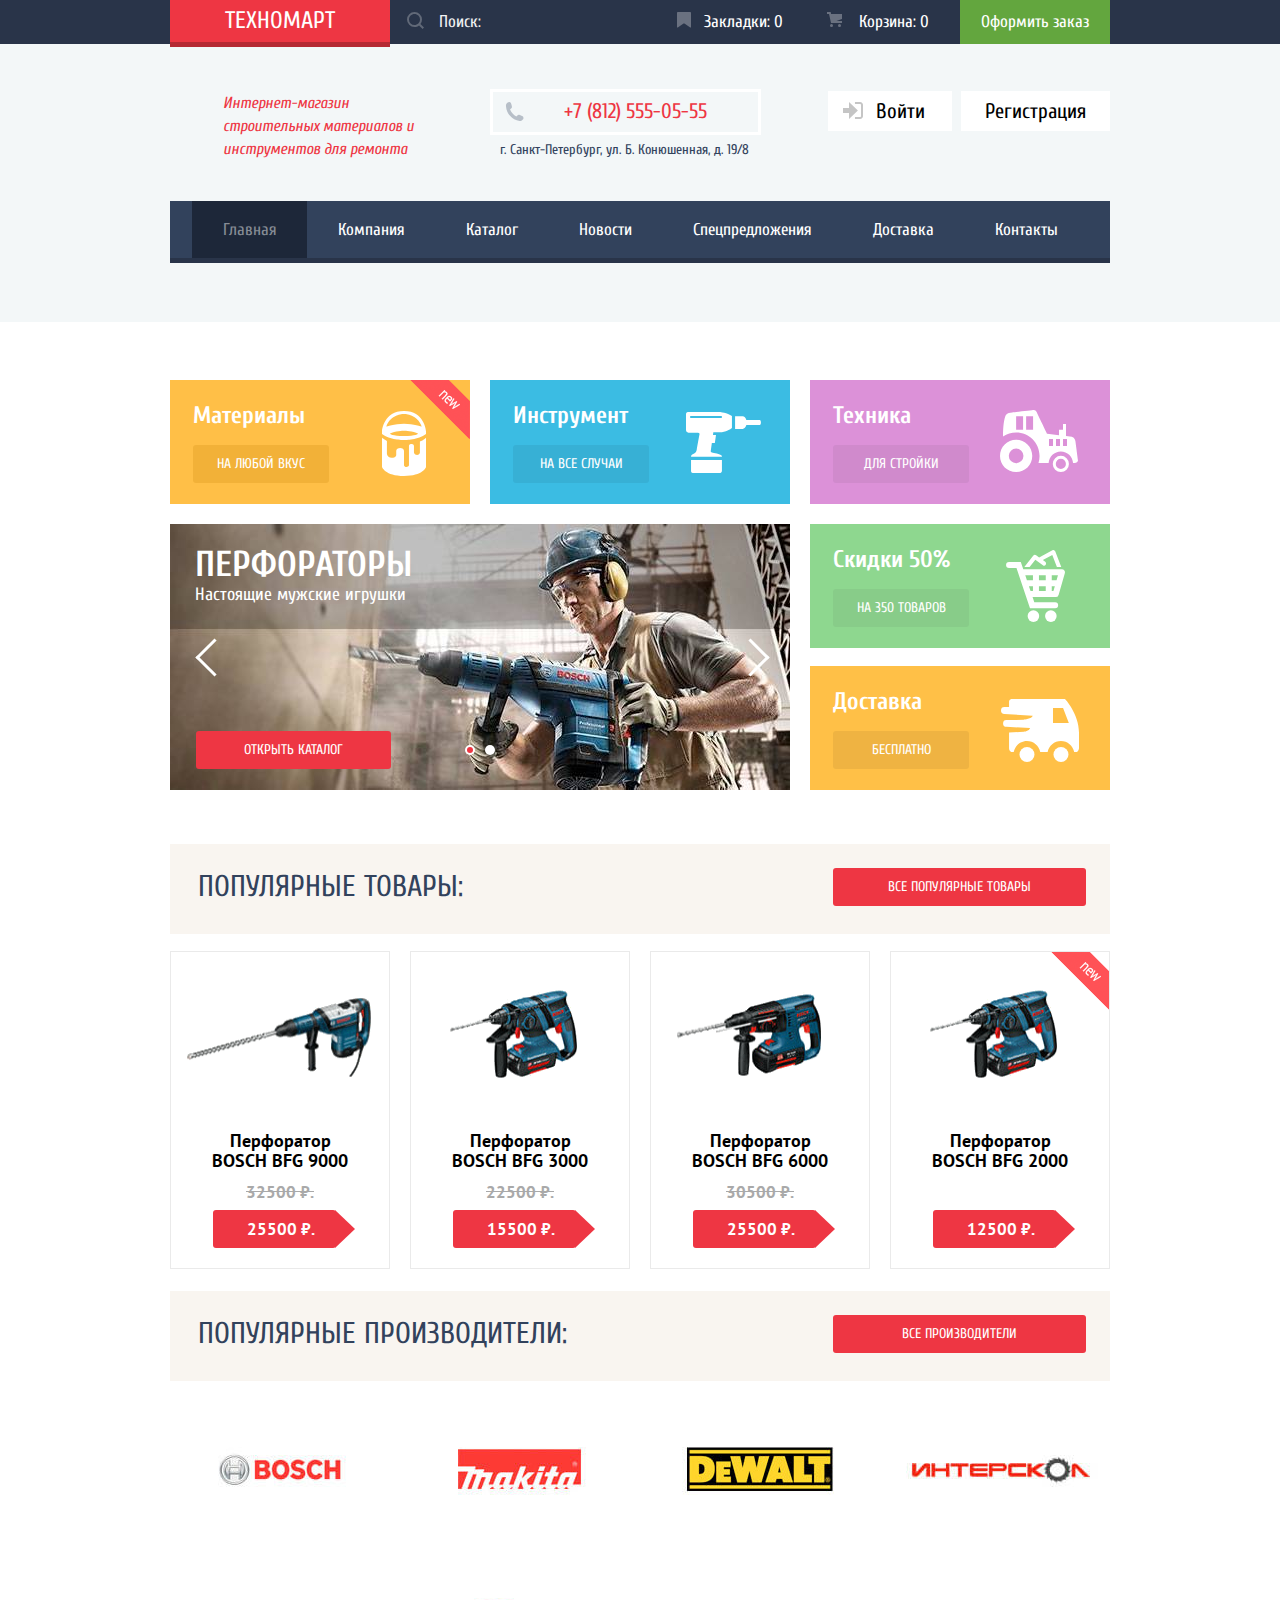
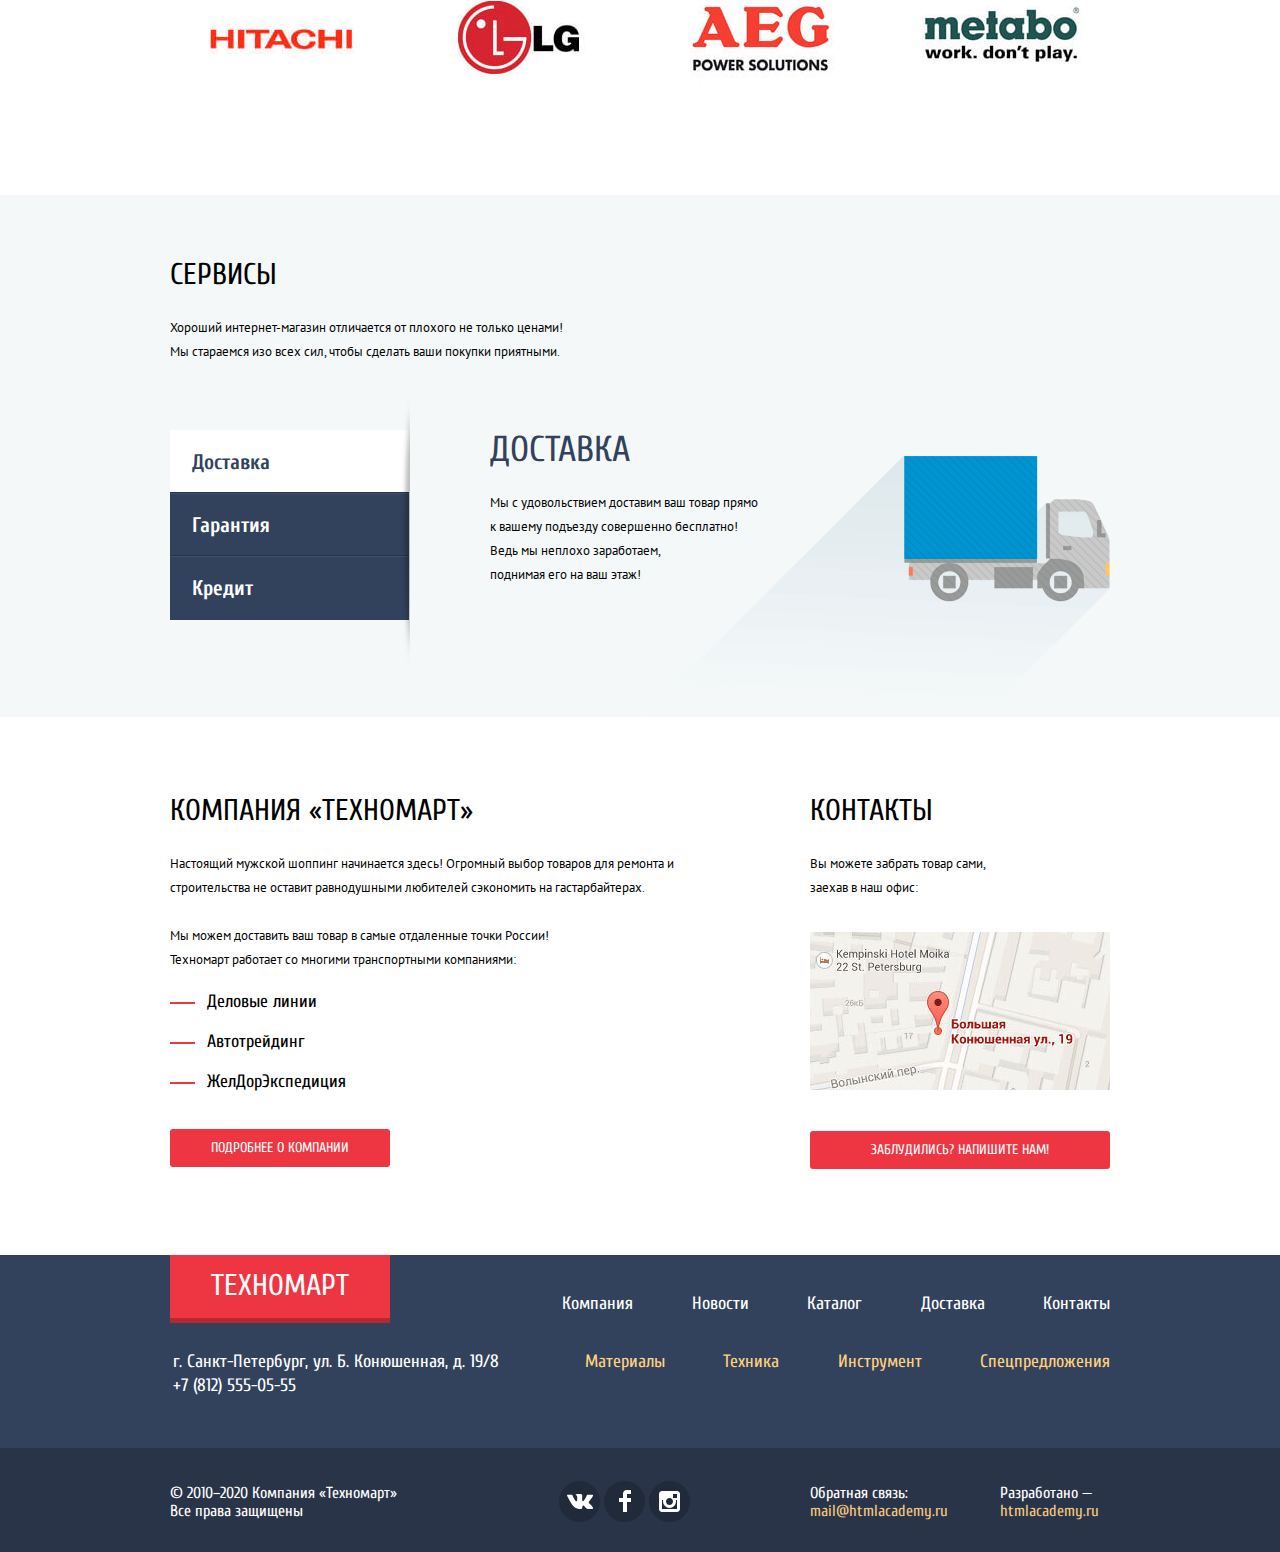
==== commit df70f953: "Добавил правки" ====
--- a/index.html
+++ b/index.html
@@ -3,12 +3,11 @@
     <head>
         <meta charset="utf-8">
         <title>Интернет-магазин строительных материалов «Техномарт»</title>
-        <link href="https://fonts.googleapis.com/css?family=Cuprum:400,400i,700&display=swap" rel="stylesheet">
-        <link href="https://fonts.googleapis.com/css?family=PT+Sans:400,700&display=swap" rel="stylesheet">        <link rel="stylesheet" href="css/normalize.css">
+        <link href="https://fonts.googleapis.com/css?family=Cuprum:400,400i,700|PT+Sans:400,700&display=swap" rel="stylesheet">
+        <link rel="stylesheet" href="css/normalize.css">
         <link rel="stylesheet" href="css/style.css">
     </head>
     <body>
-        <!-- Header -->
         <header class="main-header">
             <div class="main-header__container">
                 <div class="container">
@@ -21,11 +20,11 @@
                     </form>
                     <ul class="menu-list">
                         <li class="menu-item">
-                            <a href="#">Закладки: <span>0</span></a>
+                            <a class="menu-link" href="#">Закладки: <span>0</span></a>
                             <svg xmlns="http://www.w3.org/2000/svg" width="14" height="16" viewBox="0 0 14 16"><path fill="#6a7180" d="M14 15c0 .55-.368.741-.818.426l-5.363-3.765c-.45-.315-1.187-.315-1.637 0L.818 15.426C.368 15.741 0 15.55 0 15V1c0-.55.45-1 1-1h12c.55 0 1 .45 1 1v14z"/></svg>
                         </li>
                         <li class="menu-item">
-                            <a href="#">Корзина: <span>0</span></a>
+                            <a class="menu-link" href="#">Корзина: <span>0</span></a>
                             <svg xmlns="http://www.w3.org/2000/svg" width="15" height="15" viewBox="0 0 15 15"><circle fill="#6a7180" cx="4.5" cy="13.5" r="1.5"/><circle fill="#6a7180" cx="12.5" cy="13.5" r="1.5"/><path fill="#6a7180" d="M15 2H4.07l-.422-2H0v2h2.031l1.985 9H15V9H9.441L15 6.951z"/></svg>
                         </li>
                         <li class="menu-item"><a class="green" href="#">Оформить заказ</a></li>
@@ -36,8 +35,8 @@
                 <h1 class="visually-hidden">Интернет-магазин строительных материалов «Техномарт»</h1>
                 <div class="container">
                     <p class="description">
-                        Интернет-магазин<br>
-                        строительных материалов<br>
+                        Интернет-магазин
+                        строительных материалов
                         и инструментов для ремонта
                     </p>
                     <div class="contacts">
@@ -49,7 +48,7 @@
                             <svg xmlns="http://www.w3.org/2000/svg" width="20" height="17" viewBox="0 0 20 17"><path fill="#c5c5c5" d="M14.875 8.5L6 0v6H0v5h6v6z"/><path fill="#c5c5c5" d="M16.986 15.01h-5.027V17h5.027c2.178 0 3.004-1.81 3.029-3.026V3.028C19.99 1.811 19.164 0 16.986 0h-5.027v1.99h5.027c.839 0 .992.681 1.01 1.057v10.904c-.017.376-.171 1.059-1.01 1.059z"/></svg>
                             <span>Войти</span>
                         </a>
-                        <a class="registration" href="#" type="button">Регистрация</a>
+                        <a class="registration" href="#">Регистрация</a>
                     </div>
                 </div>
             </section>
@@ -65,6 +64,7 @@
                         <li><a href="#">Контакты</a></li>
                     </ul>
                 </div>
+            </nav>
         </header>
         <main>
             <section class="products-and-offers">
@@ -88,8 +88,8 @@
                 <div class="offers">
                     <div class="container">
                         <div class="slider">
-                            <input class="visually-hidden" type="radio" id="slide-1" name="slider-radio" checked>
-                            <input class="visually-hidden" type="radio" id="slide-2" name="slider-radio">
+                            <input class="visually-hidden slide-1" type="radio" id="slide-1" name="slider-radio" checked>
+                            <input class="visually-hidden slide-2" type="radio" id="slide-2" name="slider-radio">
                             <div class="slider-controls">
                                 <label class="slider-controls__point slider-controls__point-1" for="slide-1">
                                     <span class="visually-hidden">Первый слайд</span>
@@ -148,23 +148,51 @@
                             <h3>Перфоратор BOSCH BFG 9000</h3>
                             <span>32500 ₽.</span>
                             <span class="price">25500 ₽.</span>
+                            <div class="item-buttons">
+                                <button class="button-buy" type="button">
+                                    <svg xmlns="http://www.w3.org/2000/svg" width="15" height="15" viewBox="0 0 15 15"><circle fill="#92c178" cx="4.5" cy="13.5" r="1.5"/><circle fill="#92c178" cx="12.5" cy="13.5" r="1.5"/><path fill="#92c178" d="M15 2H4.07l-.422-2H0v2h2.031l1.985 9H15V9H9.441L15 6.951z"/></svg>
+                                    Купить
+                                </button>
+                                <button class="button-bookmarks" type="button">В закладки</button>
+                            </div>
                         </li>
                         <li class="popular-item">
                             <img class="popular-item__img" src="img/perforator-bosh-bfg-3000.png" width="218" height="170" alt="Перфоратор BOSCH BFG 3000">
                             <h3>Перфоратор BOSCH BFG 3000</h3>
                             <span>22500 ₽.</span>
                             <span class="price">15500 ₽.</span>
+                            <div class="item-buttons">
+                                <button class="button-buy" type="button">
+                                    <svg xmlns="http://www.w3.org/2000/svg" width="15" height="15" viewBox="0 0 15 15"><circle fill="#92c178" cx="4.5" cy="13.5" r="1.5"/><circle fill="#92c178" cx="12.5" cy="13.5" r="1.5"/><path fill="#92c178" d="M15 2H4.07l-.422-2H0v2h2.031l1.985 9H15V9H9.441L15 6.951z"/></svg>
+                                    Купить
+                                </button>
+                                <button class="button-bookmarks" type="button">В закладки</button>
+                            </div>
                         </li>
                         <li class="popular-item">
                             <img class="popular-item__img" src="img/perforator-bosh-bfg-6000.png" width="218" height="170" alt="Перфоратор BOSCH BFG 6000">
                             <h3>Перфоратор BOSCH BFG 6000</h3>
                             <span>30500 ₽.</span>
                             <span class="price">25500 ₽.</span>
-                        </li>
-                        <li class="popular-item">
+                            <div class="item-buttons">
+                                <button class="button-buy" type="button">
+                                    <svg xmlns="http://www.w3.org/2000/svg" width="15" height="15" viewBox="0 0 15 15"><circle fill="#92c178" cx="4.5" cy="13.5" r="1.5"/><circle fill="#92c178" cx="12.5" cy="13.5" r="1.5"/><path fill="#92c178" d="M15 2H4.07l-.422-2H0v2h2.031l1.985 9H15V9H9.441L15 6.951z"/></svg>
+                                    Купить
+                                </button>
+                                <button class="button-bookmarks" type="button">В закладки</button>
+                            </div>
+                        </li>
+                        <li class="popular-item new">
                             <img class="popular-item__img" src="img/perforator-bosh-bfg-2000.png" width="218" height="170" alt="Перфоратор BOSCH BFG 2000">
                             <h3>Перфоратор BOSCH BFG 2000</h3>
                             <span class="price">12500 ₽.</span>
+                            <div class="item-buttons">
+                                <button class="button-buy" type="button">
+                                    <svg xmlns="http://www.w3.org/2000/svg" width="15" height="15" viewBox="0 0 15 15"><circle fill="#92c178" cx="4.5" cy="13.5" r="1.5"/><circle fill="#92c178" cx="12.5" cy="13.5" r="1.5"/><path fill="#92c178" d="M15 2H4.07l-.422-2H0v2h2.031l1.985 9H15V9H9.441L15 6.951z"/></svg>
+                                    Купить
+                                </button>
+                                <button class="button-bookmarks" type="button">В закладки</button>
+                            </div>
                         </li>
                     </ul>
                 </div>
@@ -180,7 +208,7 @@
                             <img src="img/manufacturers-1.jpg" width="220" height="145" alt="BOSCH">
                         </a>
                         <a class="manufacturers-item" href="#">
-                            <img src="img/manufacturers-2.jpg" width="220" height="145" alt="Makiata">
+                            <img src="img/manufacturers-2.jpg" width="220" height="145" alt="Makita">
                         </a>
                         <a class="manufacturers-item" href="#">
                             <img src="img/manufacturers-3.jpg" width="220" height="145" alt="DeWALT">
@@ -208,9 +236,9 @@
                     <h2>Сервисы</h2>
                     <p>Хороший интернет-магазин отличается от плохого не только ценами! Мы стараемся изо всех сил, чтобы сделать ваши покупки приятными.</p>
                     <div class="services-slider">
-                        <input class="visually-hidden" type="radio" name="switches" id="delivery" checked>
-                        <input class="visually-hidden" type="radio" name="switches" id="guarantee">
-                        <input class="visually-hidden" type="radio" name="switches" id="credit">
+                        <input class="visually-hidden delivery" type="radio" name="switches" id="delivery" checked>
+                        <input class="visually-hidden guarantee" type="radio" name="switches" id="guarantee">
+                        <input class="visually-hidden credit" type="radio" name="switches" id="credit">
                         <div class="services-control">
                             <label class="services-control__item services-control__delivery" for="delivery">Доставка</label>
                             <label class="services-control__item services-control__guarantee" for="guarantee">Гарантия</label>
@@ -223,7 +251,7 @@
                                         <h2>Доставка</h2>
                                         <p>
                                             Мы с удовольствием доставим ваш товар прямо<br>
-                                            к вашему подъезду совершенно бесплатно!<br>
+                                            к вашему подъезду совершенно бесплатно!
                                             Ведь мы неплохо заработаем,<br>
                                             поднимая его на ваш этаж!
                                         </p>
@@ -236,8 +264,8 @@
                                         <h2>Гарантия</h2>
                                         <p>
                                             Если купленный у нас товар поломается или заискрит,<br>
-                                            а также в случае пожара, спровоцированного его возгаранием,<br>
-                                            вы всегда можете быть уверены в нашей гарантии. Мы обменяем<br>
+                                            а также в случае пожара, спровоцированного его возгаранием,
+                                            вы всегда можете быть уверены в нашей гарантии. Мы обменяем
                                             сгоревший товар на новый.<br>
                                             Дом уж восстановите как-нибудь сами.
                                         </p>
@@ -261,11 +289,12 @@
                 </div>
             </section>
             <article class="about-company">
+                <h2 class="visually-hidden">Информация о компании</h2>
                 <div class="container">
                     <section class="company-descript">
                         <h2>Компания «Техномарт»</h2>
                         <p class="paragraph">Настоящий мужской шоппинг начинается здесь! Огромный выбор товаров для ремонта и строительства не оставит равнодушными любителей сэкономить на гастарбайтерах.</p>
-                        <p class="paragraph">Мы можем доставить ваш товар в самые отдаленные точки России!<br>
+                        <p class="paragraph">Мы можем доставить ваш товар в самые отдаленные точки России!
                         Техномарт работает со многими транспортными компаниями:</p>
                         <ul class="companies-list">
                             <li class="companies-item">Деловые линии</li>
@@ -276,7 +305,7 @@
                     </section>
                     <section class="contacts">
                         <h2>Контакты</h2>
-                        <p class="paragraph">Вы можете забрать товар сами,<br> заехав в наш офис:</p>
+                        <p class="paragraph">Вы можете забрать товар сами, заехав в наш офис:</p>
                         <button class="map" type="button">
                             <img src="img/map.jpg" width="300" height="158" alt="Карта проезда">
                         </button>
@@ -285,7 +314,6 @@
                 </div>
             </article>
         </main>
-        <!-- Footer -->
         <footer>
             <div class="top-footer__container">
                 <div class="container">
@@ -301,7 +329,7 @@
                     </div>
                     <div class="footer-submenu">
                         <p class="contacts">
-                            г. Санкт-Петербург, ул. Б. Конюшенная, д. 19/8<br>
+                            г. Санкт-Петербург, ул. Б. Конюшенная, д. 19/8
                             <a href="tel:+78125550555">+7 (812) 555-05-55</a>
                         </p>
                         <ul class="footer-submenu__list">
@@ -315,7 +343,7 @@
             </div>
             <div class="bottom-footer__conainer">
                 <div class="container">
-                    <p class="copyright">© 2010–2020 Компания «Техномарт»<br>
+                    <p class="copyright">© 2010–2020 Компания «Техномарт»
                         Все права защищены</p>
                     <ul class="social-list">
                         <li class="social-item">
@@ -339,7 +367,7 @@
                     </ul>
                     <div class="feedback"> 
                         <p class="feedback-email">
-                            Обратная связь:<br>
+                            Обратная связь:
                             <a href="mailto:mail@htmlacademy.ru">mail@htmlacademy.ru</a>
                         </p>
                         <p class="feedback-site">
@@ -350,27 +378,51 @@
                 </div>
             </div>
         </footer>
-
-        <section class="visually-hidden">
+        <!-- Modal -->
+        <section class="modal">
             <h2 class="visually-hidden">Введите контактную информацию</h2>
-            <form action="post">
-                <div>
+            <form class="contact-form"  method="post">
+                <div class="form-container">
                     <p>
-                        <label for="name">Ваше имя:</label>
-                        <input type="text" name="name" id="name" placeholder="Иван Петров" required>
+                        <label for="form-name">Ваше имя:</label>
+                        <input type="text" name="form-name" id="form-name" placeholder="Иван Петров" required autofocus>
                     </p>
                     <p>
-                        <label for="name">Ваш e-mail:</label>
-                        <input type="email" name="email" id="email" placeholder="email@technomart.ru" required>
+                        <label for="form-email">Ваш e-mail:</label>
+                        <input type="email" name="form-email" id="form-email" placeholder="email@technomart.ru" required>
                     </p>
-                    <p>
-                        <label for="description">Ваше имя:</label>
-                        <input type="text" name="description" id="description" placeholder="В свободной форме" required>
+                    <p class="form-message">
+                        <label for="form-description">Текст письма:</label>
+                        <textarea name="form-description" id="form-description" placeholder="В свободной форме" required></textarea>
                     </p>
                 </div>
-                <button type="submit">Отправить</button>
-                <button type="button">Закрыть</button>
+                <div class="form-buttons">
+                    <button type="submit">Отправить</button>
+                    <button class="button-close" type="button" title="Закрыть"></button>
+                </div>
             </form>
-        <section>
+        </section>
+        <div class="modal-buy">
+            <div class="buy-popup">
+                <div class="heading-notifications">
+                    <svg xmlns="http://www.w3.org/2000/svg" width="66" height="66" viewBox="0 0 66 66"><circle fill="#63A63E" cx="33" cy="33" r="33"/><path fill="#FFF" d="M49.641 21.066a1.003 1.003 0 0 0-1.414 0L29.788 39.504a1.003 1.003 0 0 1-1.414 0l-8.14-8.139a1.003 1.003 0 0 0-1.414 0L15.285 34.9a1.003 1.003 0 0 0 0 1.414l13.089 13.09a1.003 1.003 0 0 0 1.414 0l3.536-3.536 1.414-1.414 18.438-18.438a1.003 1.003 0 0 0 0-1.414l-3.535-3.536z"/></svg>
+                    <h2>Товар добавлен в корзину!</h2>
+                </div>
+                <div class="buy-buttons">
+                    <a href="#">Оформить заказ</a>
+                    <button class="continue-buy" type="button">Продолжить покупки</button>
+                    <button class="button-close" type="button" title="Закрыть"></button>
+                </div>
+            </div>
+        </div>
+        <div class="modal-map">
+            <div class="map-popup">
+                <iframe src="https://yandex.ru/map-widget/v1/?um=constructor%3Aac77030121ca83619e8e2ba6b1ba956b6840287212c1c762bccfdbdbe5770110&amp;source=constructor" width="940" height="445"></iframe>
+                <button class="button-close" type="button" title="Закрыть"></button>
+            </div>
+        </div>
+        <script src="js/popup.js"></script>
+        <script src="js/buy.js"></script>
+        <script src="js/map.js"></script>
     </body>
 </html>
--- a/css/style.css
+++ b/css/style.css
@@ -36,31 +36,6 @@
     overflow: hidden;
 }
 
-/* .button {
-    display: inline-block;
-    margin-right: 16px;
-    padding: 10px 30px;
-    font: inherit;
-    text-align: center;
-    color: #ffffff;
-    vertical-align: middle;
-    background-color: #000000;
-    border: 0;
-}
-
-.button:hover,
-.button:focus,
-.button:active {
-    background-color: #663d15;
-}
-
-.button.disabled,
-.button:disabled {
-    cursor: default;
-    opacity: 0.5;
-    background-color: #000000;
-} */
-
 .container {
     margin: 0 auto;
     max-width: 940px;
@@ -97,6 +72,16 @@
     box-sizing: border-box;
 }
 
+.main-header__logo-active:hover {
+    background-color: #d5313c;
+    border-bottom-color: #9a212a;
+}
+
+.main-header__logo-active:active {
+    background-color: #be2c36;
+    border-bottom-color: #9a212a;
+}
+
 .search-form {
     position: relative;
     margin-left: 220px;
@@ -176,13 +161,13 @@
     top: 12px;
 }
 
-.menu-item a:hover + svg path,
-.menu-item a:hover + svg circle {
+.menu-link:hover + svg path,
+.menu-link:hover + svg circle {
     fill: #ffffff;
 }
 
-.menu-item a:active + svg path,
-.menu-item a:active + svg circle {
+.menu-link:active + svg path,
+.menu-link:active + svg circle {
     fill: #6a7180;
 }
 
@@ -200,6 +185,20 @@
 
 .menu-item .green {
     padding: 12px 0;
+}
+
+.menu-item .basket-active {
+    background-color: #ee3643;
+    box-sizing: border-box;
+}
+
+.menu-item .basket-active:not(.green):hover {
+    background-color: red;
+}
+
+.basket-svg path,
+.basket-svg circle{
+    fill: #f3737c;
 }
 
 /* Company info */
@@ -272,6 +271,10 @@
     display: flex;
 }
 
+.authorisation-passed {
+    display: none;
+}
+
 .authorisation a {
     display: block;
     font-size: 21px;
@@ -309,6 +312,86 @@
     align-self: flex-start;
 }
 
+.user-authorisation {
+    width: 302px;
+}
+
+.user-info {
+    position: relative;
+    margin: 0;
+    padding: 13px 50px 13px 48px;
+    background-color: #ffffff;
+    align-self: flex-start;
+}
+
+.user-profile svg {
+    position: absolute;
+    left: 13px;
+}
+
+.user-profile span {
+    display: block;
+    font-size: 21px;
+    line-height: 18px;
+    color: #000000;
+}
+
+.user-profile span:active {
+    color: #c5c5c5;
+}
+
+.user-deauthorisation svg {
+    position: absolute;
+    top: 14px;
+    right: 10px;
+}
+
+.user-profile:hover path,
+.user-deauthorisation:hover path,
+.user-deauthorisation:hover polygon {
+    fill: #32425c;
+}
+
+.user-profile:active path,
+.user-deauthorisation:active path,
+.user-deauthorisation:active polygon {
+    fill: #c5c5c5;
+}
+
+.user-authorisation .user-details {
+    margin: 8px 0 0 19px;
+}
+
+.user-details a {
+    font-size: 16px;
+    color: #32425c;
+    text-decoration: underline;
+}
+
+.user-details a:first-child {
+    margin-right: 28px;
+    position: relative;
+}
+
+.user-details a:hover {
+    color: #ee3643;
+}
+
+.user-details a:active {
+    color: #c5cad0;
+}
+
+.user-details a:first-child::before {
+    content: '';
+    width: 4px;
+    height: 4px;
+    position: absolute;
+    top: 8px;
+    left: 90px;
+    background-color: #32425c;
+    border-radius: 50%;
+}
+
 /* Main menu */
 
 .main-menu {
@@ -317,6 +400,7 @@
 
 .main-nav {
     display: flex;
+    flex-wrap: wrap;
     justify-content: space-between;
     background-color: #32425c;
     border-bottom: 5px solid #293449;
@@ -330,7 +414,7 @@
 
 .main-nav a {
     display: block;
-    padding: 20px 25px;
+    padding: 20px 5px;
     color: #ffffff;
     line-height: 17px;
 }
@@ -344,6 +428,92 @@
 
 .main-nav a:hover {
     background-color: #293449;
+}
+
+/* Breadcrumbs */
+
+.breadcrumbs-list {
+    margin-top: 20px;
+    width: 358px;
+    display: flex;
+}
+
+.breadcrumbs-item a {
+    position: relative;
+    display: block;
+    padding-right: 27px;
+    font-family: "PT Sans",Arial,sans-serif;
+    font-size: 13px;
+    line-height: 18px;
+    text-transform: uppercase;
+    color: #000000;
+}
+
+.breadcrumbs-item a:hover {
+    color: #ee3643;
+    text-decoration: underline;
+}
+
+.breadcrumbs-item a:active {
+    color: #cacaca;
+}
+
+.breadcrumbs-item:first-child a {
+    margin-right: 13px;
+}
+
+.breadcrumbs-item:nth-child(2) a {
+    margin-right: 13px;
+}
+
+.breadcrumbs-item:nth-child(3) a {
+    margin-right: 17px;
+}
+
+.breadcrumbs-item:last-child a {
+    padding-right: 0;
+}
+
+.breadcrumbs-item:not(:last-child) a::after {
+    content: '';
+    width: 8px;
+    height: 8px;
+    border: 1px solid #c1c6ce;
+    border-top-style: none;
+    border-left-style: none;
+    transform: rotate(-45deg);
+    position: absolute;
+    top: 4px;
+    left: 26px;
+}
+
+.breadcrumbs-item:nth-child(2) a::after {
+    left: 66px;
+}
+
+.breadcrumbs-item:nth-child(3) a::after {
+    left: 95px;
+}
+
+.breadcrumbs-item:first-child:hover path,
+.breadcrumbs-item:first-child:hover polygon {
+    fill: #32425c;
+}
+
+.breadcrumbs-item:first-child:active path,
+.breadcrumbs-item:first-child:active polygon {
+    fill: #c5c5c5;
+}
+
+main h1 {
+    font-size: 30px;
+    line-height: 30px;
+    font-weight: 400;
+    color: #32425c;
+    padding: 30px 0 31px 28px;
+    margin: 21px 0 0;
+    background-color: #f2f6f8;
+    text-transform: uppercase;
 }
 
 /* Products */
@@ -559,6 +729,7 @@
 .slider-controls label {
     position: relative;
     display: inline-block;
+    vertical-align: middle;
     width: 10px;
     height: 10px;
     margin-right: 6px;
@@ -567,17 +738,17 @@
 }
 
 .slider-controls label::before {
-    content: "";
+    content: '';
     position: absolute;
     width: 10px;
     height: 10px;
-    background-color: #fff;
+    background-color: #ffffff;
     border-radius: 50%;
 }
 
-#slide-1:checked ~ .slider-controls .slider-controls__point-1::after,
-#slide-2:checked ~ .slider-controls .slider-controls__point-2::after {
-    content: "";
+.slide-1:checked ~ .slider-controls .slider-controls__point-1::after,
+.slide-2:checked ~ .slider-controls .slider-controls__point-2::after {
+    content: '';
     position: absolute;
     left: 2px;
     top: 2px;
@@ -598,10 +769,10 @@
 }
 
 .slider-controls__arrow label::before {
-    content: "";
+    content: '';
     width: 24px;
     height: 24px;
-    border: 3px solid #fff;
+    border: 3px solid #ffffff;
     position: absolute;
     top: 0;
     transform: rotate(45deg);
@@ -635,15 +806,17 @@
 .slider-item:first-child {
     background-image: url(../img/slider-bg-1.jpg);
     background-repeat: no-repeat;
+    background-color: #cfbeac;
 }
 
 .slider-item:last-child {
     background-image: url(../img/slider-bg-2.jpg);
     background-repeat: no-repeat;
-}
-
-#slide-1:checked ~ .slider-list .slider-item:first-child,
-#slide-2:checked ~ .slider-list .slider-item:last-child {
+    background-color: #a57d72;
+}
+
+.slide-1:checked ~ .slider-list .slider-item:first-child,
+.slide-2:checked ~ .slider-list .slider-item:last-child {
     display: block;
 }
 
@@ -673,7 +846,7 @@
     width: 195px;
     font-size: 14px;
     line-height: 18px;
-    color: #fff;
+    color: #ffffff;
     background-color: #ee3643;
     text-align: center;
     border-radius: 3px;
@@ -748,10 +921,14 @@
     box-sizing: border-box;
 }
 
-.popular-products .popular-item:last-child {
+.popular-item.new {
     background-image: url(../img/new-products.png);
     background-repeat: no-repeat;
     background-position: 160px 0;
+}
+
+.popular-item:hover {
+    box-shadow: 0 5px 20px 0 #bec2c6;
 }
 
 .popular-item__img {
@@ -797,7 +974,7 @@
     content: '';
     position: absolute;
     top: 0;
-    left: 120px;
+    left: 122px;
     width: 0;
     height: 0;
     margin: 0;
@@ -807,6 +984,79 @@
     border-color: transparent transparent transparent #ee3643;
 }
 
+.popular-item:hover img {
+    opacity: 0;
+    transition: 0.2s ease-out;
+}
+
+.popular-item:hover .item-buttons {
+    opacity: 1;
+    transition: 0.2s ease-out;
+}
+
+.item-buttons {
+    position: absolute;
+    top: 43px;
+    margin: 0;
+    opacity: 0;
+}
+
+.item-buttons button {
+    width: 135px;
+    font-size: 14px;
+    padding: 0;
+    text-transform: uppercase;
+    border-radius: 3px;
+    cursor: pointer;
+}
+
+.item-buttons .button-buy {
+    position: relative;
+    padding: 11px 0;
+    margin-bottom: 7px;
+    color: #ffffff;
+    background-color: #63a63e;
+    box-shadow: inset 0 -3px 0 0 #367315;
+    border: none;
+}
+
+.item-buttons .button-buy:hover {
+    background-color: #5fbb2d;
+}
+
+.item-buttons .button-buy:active {
+    background-color: #518534;
+    box-shadow: none
+}
+
+.button-buy svg {
+    position: absolute;
+    left: 12px;
+}
+
+.button-buy:hover svg path,
+.button-buy:hover svg circle,
+.button-buy:active svg path,
+.button-buy:active svg circle {
+    fill: #ffffff;
+}
+
+.item-buttons .button-bookmarks {
+    color: #32425c;
+    background-color: #ffffff;
+    border: 3px solid #63a63e;
+    padding: 9px 0;
+}
+
+.item-buttons .button-bookmarks:hover {
+    border-color: #32425c;
+}
+
+.item-buttons .button-bookmarks:active {
+    color: #c1c6ce;
+    border-color: #c1c6ce;
+}
+
 /* Popular manufacturers */
 
 .popular-manufacturers {
@@ -829,7 +1079,7 @@
 }
 
 .manufacturers-item:hover {
-    box-shadow: 0 10px 35px 0 #bec2c6;
+    box-shadow: 0 5px 20px 0 #bec2c6;
     z-index: 1;
 }
 
@@ -863,6 +1113,16 @@
     width: 400px;
     font-family: "PT Sans", Arial, sans-serif;
     font-size: 13px;
+}
+
+.services-item:first-child p {
+    width: 275px;
+}
+
+.services-item:nth-child(2) p {
+    width: 380px;
+    box-sizing: border-box;
+    padding-right: 5px;
 }
 
 .services-slider {
@@ -899,9 +1159,9 @@
     background-image: url(../img/slider-border.png);
 }
 
-#delivery:checked~.services-control .services-control__delivery,
-#guarantee:checked~.services-control .services-control__guarantee,
-#credit:checked~.services-control .services-control__credit {
+.delivery:checked~.services-control .services-control__delivery,
+.guarantee:checked~.services-control .services-control__guarantee,
+.credit:checked~.services-control .services-control__credit {
     background-color: #ffffff;
     color: #32425c;
     box-shadow: none;
@@ -937,9 +1197,9 @@
     background-position: 154px -6px;
 }
 
-#delivery:checked~.services-screen .services-item:first-child,
-#guarantee:checked~.services-screen .services-item:nth-child(2),
-#credit:checked~.services-screen .services-item:last-child {
+.delivery:checked~.services-screen .services-item:first-child,
+.guarantee:checked~.services-screen .services-item:nth-child(2),
+.credit:checked~.services-screen .services-item:last-child {
     display: block;
 }
 
@@ -1009,6 +1269,10 @@
     color: #000000;
 }
 
+.about-company .paragraph:last-of-type {
+    padding-right: 105px;
+}
+
 .about-company .paragraph:nth-child(3) {
     margin-top: 24px;
 }
@@ -1048,7 +1312,7 @@
     margin-top: 37px;
     font-size: 14px;
     line-height: 18px;
-    color: #fff;
+    color: #ffffff;
     background-color: #ee3643;
     border-radius: 3px;
 }
@@ -1066,6 +1330,7 @@
     margin-top: 32px;
     border: 0;
     background: 0 0;
+    cursor: pointer;
 }
 
 .contacts .write-us {
@@ -1076,7 +1341,7 @@
     margin-top: 36px;
     width: 300px;
     text-transform: uppercase;
-    color: #fff;
+    color: #ffffff;
     background-color: #ee3643;
     border-radius: 3px;
     border: 0;
@@ -1089,6 +1354,426 @@
 
 .contacts .write-us:active {
     background-color: #ba2732;
+}
+
+/* Product catalog */
+
+.product-catalog {
+    margin-top: 20px;
+}
+
+.product-catalog .container {
+    display: flex;
+    justify-content: space-between;
+}
+
+/* Filter */
+
+.filter {
+    font-family: "PT Sans",Arial,sans-serif;
+    width: 220px;
+    color: #000000;
+}
+
+.filter h2 {
+    font-size: 13px;
+    line-height: 18px;
+    font-weight: 400;
+    margin: 0;
+    padding: 8px 0 10px 19px;
+    background-color: #f7f3ec;
+    border-radius: 3px;
+    text-transform: uppercase;
+}
+
+.filter-form fieldset {
+    padding: 0 0 8px;
+    margin: 0;
+    border: 0;
+    border-bottom: 1px solid #e5e5e5;
+}
+
+.filter-form legend {
+    font-size: 17px;
+    line-height: 30px;
+    font-weight: 700;
+    text-transform: uppercase;
+}
+
+.filter-form fieldset:first-of-type {
+    margin-top: 11px;
+}
+
+.filter-form .price {
+    margin-bottom: 16px;
+}
+
+.filter-form .range {
+    position: relative;
+    padding: 38px 20px;
+    background-color: #f7f3ec;
+}
+
+.range p {
+    margin: 0;
+}
+
+.range .line {
+    width: 180px;
+    height: 2px;
+    background-color: #d7dcde;
+}
+
+.range .line-green {
+    position: absolute;
+    width: 150px;
+    height: 2px;
+    top: 38px;
+    background-color: #00ca74;
+}
+
+.range-left img,
+.range-right img {
+    position: absolute;
+    top: 29px;
+    left: 20px;
+    cursor: pointer;
+}
+
+.range-right img {
+    left: 160px;
+}
+
+.filter-form .cost {
+    position: relative;
+    margin-top: 8px;
+    display: flex;
+    justify-content: space-between;
+}
+
+.cost p {
+    margin-top: 0;
+}
+
+.cost input {
+    width: 75px;
+    font-family: "PT Sans",Arial,sans-serif;
+    font-size: 17px;
+    line-height: 18px;
+    text-align: center;
+    background-color: #f7f3ec;
+    border: 0;
+    border-radius: 3px;
+    padding: 10px;
+}
+
+.filter-form .cost::before {
+    content: '';
+    position: absolute;
+    width: 10px;
+    height: 1px;
+    top: 20px;
+    left: 105px;
+    background-color: #444444;
+}
+
+.filter-form fieldset:nth-of-type(2) {
+    margin-top: 16px;
+    padding-bottom: 22px;
+}
+
+.filter-form .manufac-list {
+    margin-top: 14px;
+}
+
+.manufac-item label {
+    position: relative;
+    line-height: 20px;
+    padding-left: 34px;
+    text-transform: uppercase;
+    cursor: pointer;
+    font-size: 15px;
+}
+
+.manufac-item:not(:last-child) label {
+    display: block;
+    margin-bottom: 20px;
+}
+
+.manufac-item label::before {
+    content: '';
+    position: absolute;
+    width: 19px;
+    height: 19px;
+    top: -2px;
+    left: -1px;
+    border: 2px solid #c5c5c5;
+    border-radius: 3px;
+}
+
+.filter-checkbox:checked + label::after {
+    content: '';
+    position: absolute;
+    width: 27px;
+    height: 23px;
+    top: -2px;
+    left: -1px;
+    background-image: url(../img/svg/checkbox-on.svg);
+    background-repeat: no-repeat;
+}
+
+.manufac-item label:hover::before {
+    border-color: #b5b5b5;
+}
+
+.filter-form fieldset:nth-of-type(3) {
+    margin-top: 18px;
+}
+
+.filter-form .nutrition-list {
+    margin-top: 12px;
+}
+
+.nutrition-item label {
+    position: relative;
+    padding-left: 34px;    
+    font-size: 14px;
+    line-height: 20px;
+    text-transform: uppercase;
+    cursor: pointer;
+}
+
+.nutrition-item:not(:last-child) label {
+    display: block;
+    margin-bottom: 20px;
+}
+
+.nutrition-list label::before {
+    content: "";
+    position: absolute;
+    width: 15px;
+    height: 15px;
+    top: -2px;
+    left: 0;
+    border: 5px solid #c5c5c5;
+    border-radius: 50%;
+}
+
+.filter-radio:checked + label::after {
+    content: "";
+    position: absolute;
+    width: 9px;
+    height: 9px;
+    top: 6px;
+    left: 8px;
+    background-color: #c5c5c5;
+    border-radius: 50%;
+}
+
+.nutrition-list label:hover::after,
+.nutrition-list label:hover::before {
+    border-color: #b5b5b5;
+}
+
+.filter-form button {
+    width: 140px;
+    margin-top: 52px;
+    padding: 9px 0;
+    font-family: "PT Sans",Arial,sans-serif;
+    font-size: 13px;
+    line-height: 18px;
+    background-color: transparent;
+    border: 1px solid #e5e5e5;
+    border-radius: 3px;
+    cursor: pointer;
+    text-transform: uppercase;
+}
+
+.filter-form button:hover {
+    border-color: #bdc6ca;
+}
+
+.filter-form button:active {
+    outline-color: #ee3643;
+}
+
+/* Our products */
+
+.product-catalog .our-products {
+    width: 700px;
+    font-weight: 400;
+    color: #000000;
+    font-family: "PT Sans",Arial,sans-serif;
+    font-size: 13px;
+    line-height: 18px;
+}
+
+.our-products .sort {
+    display: flex;
+    justify-content: space-between;
+    padding: 8px 17px 11px 19px;
+    background-color: #f7f3ec;
+    border-radius: 3px;
+}
+
+.sort .sort-name {
+    margin: 0 95px 0 0;
+    font-weight: 400;
+    text-transform: uppercase;
+}
+
+.sort .sort-list {
+    display: flex;
+    justify-content: space-between;
+    width: 355px;
+}
+
+.sort-item a {
+    color: #cacaca;
+    border-bottom: 1px dashed #ee3643;
+    text-transform: uppercase;
+}
+
+.sort-item .active {
+    color: #ee3643;
+    border-bottom: none;
+}
+
+.sort-item a:hover {
+    color: #000000;
+    border-bottom: 1px solid #ee3643;
+}
+
+.sort-item a:active {
+    color: #ee3643;
+    border-bottom: none;
+}
+
+.sort .sort-buttons {
+    width: 43px;
+    margin: 0;
+    display: flex;
+    justify-content: space-between;
+    align-items: center;
+}
+
+.sort-buttons .button-up,
+.sort-buttons .button-down {
+    width: 0;
+    height: 0;
+    padding: 0;
+    border-style: solid;
+    border-width: 0 6px 10px;
+    border-color: transparent transparent #c5c5c5;
+    cursor: pointer;
+}
+
+.sort-buttons .button-down {
+    transform: rotate(180deg);
+}
+
+.sort-buttons .button-up:hover,
+.sort-buttons .button-down:hover {
+    border-color: transparent transparent #231f20;
+}
+
+.sort-buttons .button-up:active,
+.sort-buttons .button-down:active {
+    border-color: transparent transparent #ee3643;
+}
+
+.sort-buttons .active {
+    border-color: transparent transparent #ee3643;
+}
+
+.our-products .popular-list {
+    display: flex;
+    justify-content: space-between;
+    flex-wrap: wrap;
+    margin-top: 20px;
+}
+
+.our-products .popular-item {
+    display: flex;
+    flex-direction: column;
+    position: relative;
+    width: 220px;
+    font-family: "PT Sans",Arial,sans-serif;
+    text-align: center;
+    border: 1px solid #eaeaea;
+    box-sizing: border-box;
+    padding-bottom: 18px;
+    margin-bottom: 20px;
+    min-height: 316px;
+}
+
+.our-products .popular-item:not(:nth-child(3n+3)) {
+    margin-right: 17px;
+}
+
+.pagination-list {
+    display: flex;
+    margin-top: 35px;
+}
+
+.pagination-list .pagination-item:not(:last-child) {
+    margin-right: 11px;
+}
+
+.pagination-item a {
+    display: block;
+    color: #000000;
+    padding: 10px 14px;
+    border: 1px solid #e5e5e5;
+    border-radius: 4px;
+    text-transform: uppercase;
+}
+
+.pagination-item:last-child a {
+    padding: 10px 31px;
+}
+
+.pagination-item a:hover {
+    border-color: #bdc6ca;
+}
+
+.pagination-item a:active {
+    border-color: #ee3643;
+}
+
+.pagination-item .active {
+    color: #fef5f6;
+    border-color: #ee3643;
+    background-color: #ee3643;
+}
+
+/* About product */
+
+.about-product {
+    margin-top: 60px;
+    padding-top: 62px;
+    padding-bottom: 69px;
+    color: #000000;
+    background-color: #f2f6f8;
+}
+
+.about-product h2 {
+    margin: 0;
+    font-size: 30px;
+    letter-spacing: -0.5px;
+    text-transform: uppercase;
+}
+
+.about-product p {
+    margin: 0;
+    font-family: "PT Sans",Arial,sans-serif;
+    font-size: 13px;
+    line-height: 24px;
+    padding-right: 30px;
+}
+
+.about-product .first-paragraph {
+    margin-top: 23px;
 }
 
 /* Footer */
@@ -1116,10 +1801,21 @@
     box-sizing: border-box;
 }
 
+.main-footer__logo-active:hover {
+    background-color: #d5313c;
+    border-bottom-color: #9a212a;
+}
+
+.main-footer__logo-active:active {
+    background-color: #be2c36;
+    border-bottom-color: #9a212a;
+}
+
 .footer-menu__list,
 .footer-submenu__list,
 .footer-submenu {
     display: flex;
+    flex-wrap: wrap;
     justify-content: space-between;
 }
 
@@ -1164,6 +1860,11 @@
 
 .footer-submenu .contacts a:hover {
     text-decoration: underline;
+}
+
+.footer-submenu .contacts a:active {
+    color: #a4abb4;
+    text-decoration: none;
 }
 
 .footer-submenu__list {
@@ -1252,4 +1953,251 @@
 .feedback a:active {
     color: #e53643;
     text-decoration: none;
+}
+
+/* Modal form */
+
+.modal {
+    display: none;
+    position: fixed;
+    top: 50%;
+    left: 50%;
+    width: 620px;
+    margin-top: -225px;
+    margin-left: -310px;
+    padding-top: 46px;
+    border-top: 7px solid #ee3643;
+    background-color: #ffffff;
+    box-shadow: 0 0 25px 5px #b8b8b8;
+    box-sizing: border-box;
+    animation: appearance 0.7s ease-out;
+}
+
+.contact-form .form-container{
+    position: relative;
+    display: flex;
+    justify-content: space-between;
+    flex-wrap: wrap;
+    padding: 0 80px;
+}
+
+.contact-form p {
+    margin: 0;
+}
+
+.contact-form label {
+    display: block;
+    margin-bottom: 10px;
+    font-size: 18px;
+    line-height: 18px;
+    color: #000000;
+    font-weight: 400;
+}
+
+.contact-form input,
+.contact-form textarea {
+    font-family: "PT Sans", Arial, sans-serif;
+    font-size: 13px;
+    line-height: 18px;
+    border: 2px solid #999999;
+    border-radius: 3px;
+}
+
+.contact-form input {
+    width: 186px;
+    padding: 7px 15px;
+}
+
+.contact-form textarea {
+    width: 428px;
+    height: 87px;
+    padding: 8px 14px 14px;
+    resize: none;
+}
+
+.contact-form .form-message {
+    margin-top: 22px;
+}
+
+.contact-form .form-buttons {
+    min-height: 38px;
+    margin-top: 35px;
+    padding: 36px 80px 37px;
+    background-color: #f4f4f4;
+}
+
+.contact-form button[type=submit] {
+    width: 100%;
+    padding: 10px 0;
+    background-color: #ee3643;
+    font-family: "Cuprum",Arial,sans-serif;
+    font-size: 14px;
+    line-height: 18px;
+    color: #ffffff;
+    border: none;
+    border-radius: 3px;
+    text-transform: uppercase;
+    cursor: pointer;
+}
+
+.contact-form button[type=submit]:hover {
+    background-color: #ca2c37;
+}
+
+.contact-form button[type=submit]:active {
+    background-color: #ba2732;
+}
+
+/* Modal buy */
+
+.modal-buy {
+    display: none;
+    position: fixed;
+    top: 50%;
+    left: 50%;
+    width: 620px;
+    margin-left: -310px;
+    margin-top: -140px;
+    background-color: #ffffff;
+    border-top: 7px solid #ee3643;
+    box-shadow: 0 15px 32px 0 #cccccc;
+    animation: appearance 0.7s ease-out;
+}
+
+.modal-buy .buy-popup {
+    position: relative;
+}
+
+.modal-buy .heading-notifications {
+    display: flex;
+    padding: 45px 80px;
+}
+
+.modal-buy h2 {
+    margin: 0;
+    margin-left: 30px;
+    font-size: 30px;
+    line-height: 18px;
+    font-weight: 400;
+    letter-spacing: -1px;
+    color: #000000;
+    align-self: center;
+}
+
+.modal-buy .buy-buttons {
+    display: flex;
+    justify-content: space-between;
+    padding: 38px 80px;
+    background-color: #f1f1f1;
+}
+
+.buy-buttons a,
+.buy-buttons .continue-buy {
+    display: block;
+    width: 220px;
+    padding: 10px 0 8px;
+    text-align: center;
+    font-family: "Cuprum",Arial,sans-serif;
+    font-size: 14px;
+    line-height: 18px;
+    border-radius: 4px;
+    text-transform: uppercase;
+}
+
+.buy-buttons a {
+    color: #ffffff;
+    background-color: #ee3643;
+}
+
+.buy-buttons a:hover {
+    background-color: #ca2c37;
+}
+
+.buy-buttons a:active {
+    background-color: #ba2732;
+}
+
+.buy-buttons .continue-buy {
+    background-color: #ffffff;
+    border: none;
+    cursor: pointer;
+}
+
+.buy-buttons .continue-buy:hover {
+    background-color: #fbf9f9;
+}
+
+.buy-buttons .continue-buy:active {
+    background-color: #ebe9e9;
+}
+
+/* Modal map */
+
+.modal-map {
+    display: none;
+    position: fixed;
+    top: 0;
+    width: 100%;
+    height: 100%;
+    background-color: rgba(0, 0, 0, 0.2);
+}
+
+.map-popup {
+    position: fixed;
+    top: 50%;
+    left: 50%;
+    width: 940px;
+    height: 445px;
+    margin-top: -225px;
+    margin-left: -470px;
+    background-image: url(../img/map-big.jpg);
+    background-repeat: no-repeat;
+    box-shadow: 0 0 25px 5px #b8b8b8;
+    animation: appearance 0.7s ease-out;
+}
+
+.button-close {
+    position: absolute;
+    right: 5px;
+    top: 5px;
+    width: 30px;
+    height: 30px;
+    background: transparent;
+    border: none;
+    cursor: pointer;
+}
+
+.button-close::before,
+.button-close::after {
+    content: '';
+    position: absolute;
+    width: 25px;
+    height: 4px;
+    top: 12px;
+    left: 2px;
+    background-color: #ee3643;
+}
+
+.button-close::before {
+    transform: rotate(45deg);
+}
+
+.button-close::after {
+    transform: rotate(-45deg);
+}
+
+.modal-show {
+    display: block;
+}
+
+/* Animation */
+
+@keyframes appearance {
+    0% {
+        transform: translateY(-800px);
+    }
+
+    100% {
+        transform: translateY(0px);
+    }
 }